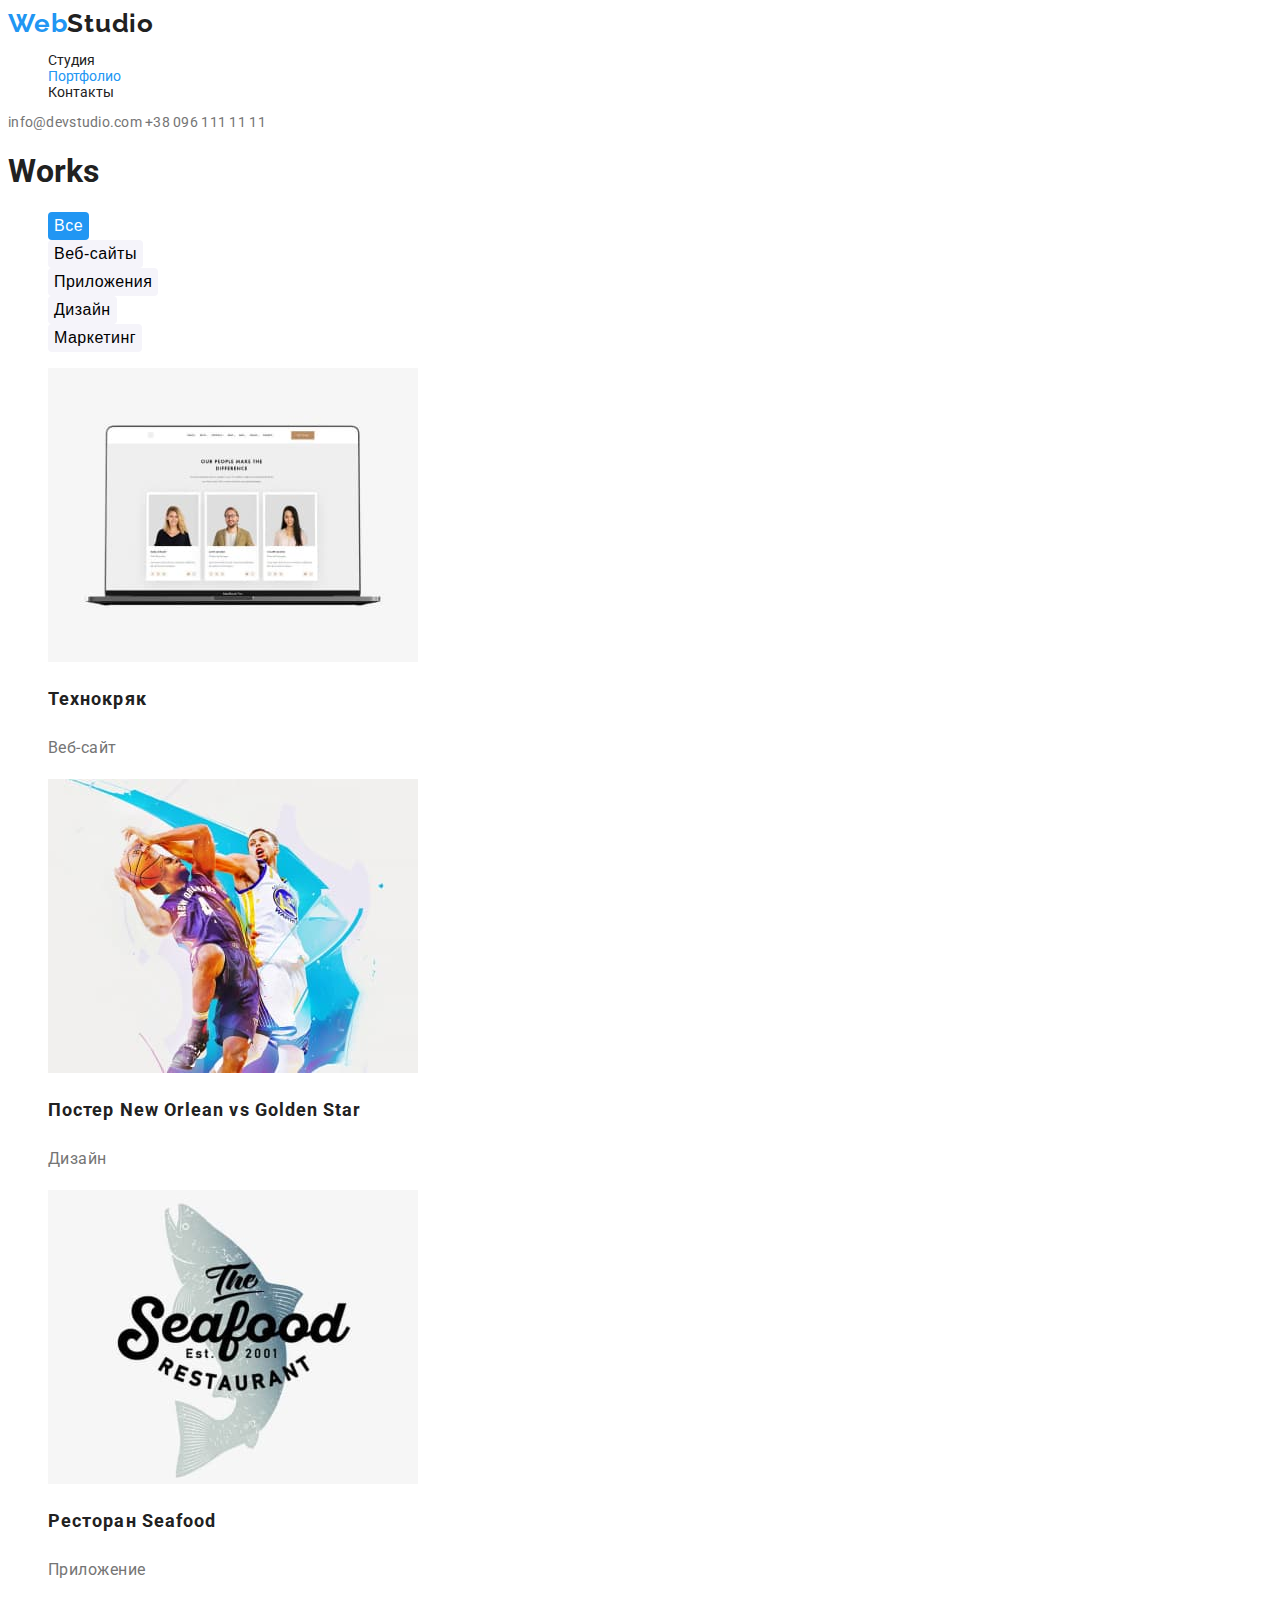
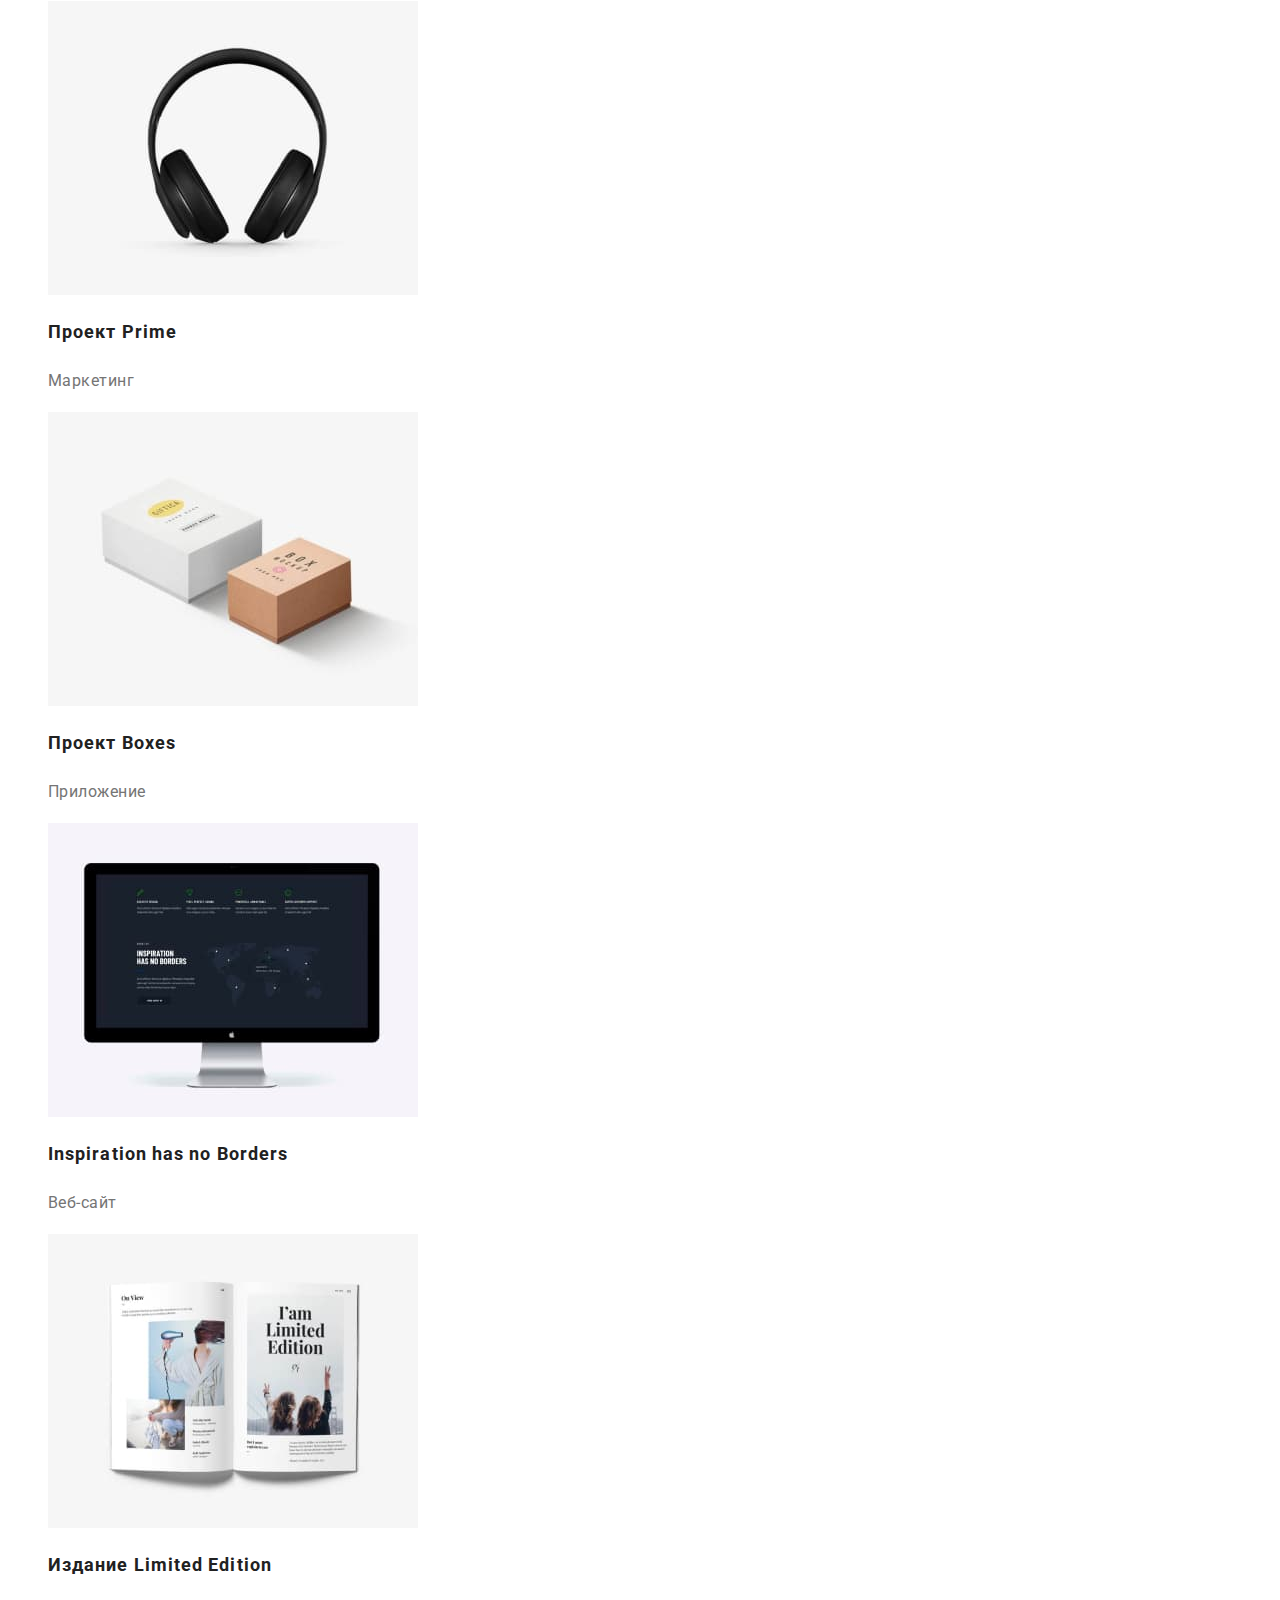
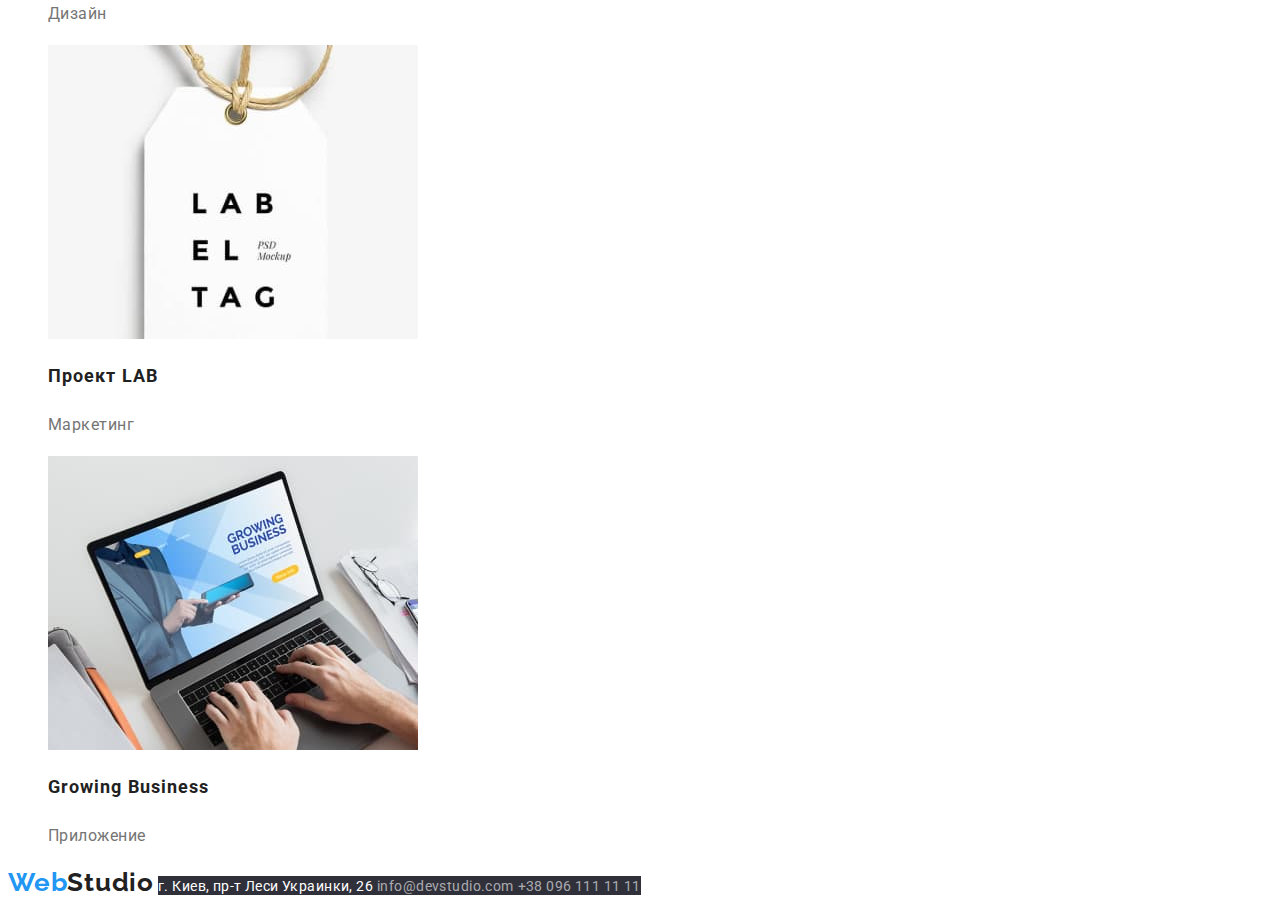
==== portfolio.html @ d26c3569 "Правка контактов в футере" ====
<!DOCTYPE html>
<html lang="ru">
<head>
    <meta charset="UTF-8">
    <meta http-equiv="X-UA-Compatible" content="IE=edge">
    <meta name="viewport" content="width=device-width, initial-scale=1.0">
    <!-- <link rel="preconnect" href="https://fonts.googleapis.com">
    <link rel="preconnect" href="https://fonts.gstatic.com" crossorigin> -->
    <link href="https://fonts.googleapis.com/css2?family=Raleway:wght@700&family=Roboto:wght@400;500;700&display=swap" rel="stylesheet">
    <link rel="stylesheet" href="./css/styles.css">
    <title>Portfolio</title>
</head>

<body>
 
    <!-- header -->
    <header>
        <a class="logo" href="./index.html"><span class="logo-color">Web</span>Studio</a> 

        <nav>
            <ul class="list">
                <li class="navigation-disactive"><a href="">Студия</a></li>
                <li class="navigation-active"><a href="">Портфолио</a></li>
                <li class="navigation-disactive"><a href="">Контакты</a></li>
            </ul>
        </nav>

        <a class="header-contacts" href="mailto:info@devstudio.com">info@devstudio.com</a>

        <a class="header-contacts" href="tel:+380961111111">+38 096 111 11 11</a>
    </header>

    <!-- main -->
    <main>
        <!-- Works -->
        <section>
            <h1>Works</h1> <!-- Потом скроем заголовок -->
            
            <!-- Filter -->
            <ul class="list filter">
                <li class="filter-active"><button type="button">Все</button></li>
                <li><button type="button">Веб-сайты</button></li>
                <li><button type="button">Приложения</button></li>
                <li><button type="button">Дизайн</button></li>
                <li><button type="button">Маркетинг</button></li>
            </ul>

            <!-- Карточки работ -->
            <ul class="list title">
                <li>
                    <img src="./images/work-example1.jpg" alt="Карточки с фото сотрудников" width="370" height="294">
                    <h2>Технокряк</h2>
                    <p>Веб-сайт</p>
                </li>

                <li>
                    <img src="./images/work-example2.jpg" alt="Два баскетболиста борятся за мяч" width="370" height="294">
                    <h2>Постер New Orlean vs Golden Star</h2>
                    <p>Дизайн</p>
                </li>

                <li>
                    <img src="./images/work-example3.jpg" alt="Логотип ресторана в виде рыбы" width="370" height="294">
                    <h2>Ресторан Seafood</h2>
                    <p>Приложение</p>
                </li>

                <li>
                    <img src="./images/work-example4.jpg" alt="Наушники" width="370" height="294">
                    <h2>Проект Prime</h2>
                    <p>Маркетинг</p>
                </li>

                <li>
                    <img src="./images/work-example5.jpg" alt="Две посылки" width="370" height="294">
                    <h2>Проект Boxes</h2>
                    <p>Приложение</p>
                </li>

                <li>
                    <img src="./images/work-example6.jpg" alt="Пример разработаного сайта" width="370" height="294">
                    <h2>Inspiration has no Borders</h2>
                    <p>Веб-сайт</p>
                </li>

                <li>
                    <img src="./images/work-example7.jpg" alt="Развернутая книга" width="370" height="294">
                    <h2>Издание Limited Edition</h2>
                    <p>Дизайн</p>
                </li>

                <li>
                    <img src="./images/work-example8.jpg" alt="Бирка с магазина" width="370" height="294">
                    <h2>Проект LAB</h2>
                    <p>Маркетинг</p>
                </li>

                <li>
                    <img src="./images/work-example9.jpg" alt="Открыто приложение на ноутбуке" width="370" height="294">
                    <h2>Growing Business</h2>
                    <p>Приложение</p>
                </li>
                
            </ul>
        </section>
    </main>

    <!-- Footer -->
    <footer>
        <a class="logo" href="./index.html"><span class="logo-color">Web</span>Studio</a>

        <adress>
            <a class="footer-adress" href="">г. Киев, пр-т Леси Украинки, 26</a>
        
            <a class="footer-contacts" href="mailto:info@devstudio.com">info@devstudio.com</a>
        
            <a class="footer-contacts" href="tel:+380961111111">+38 096 111 11 11</a>
        
        </adress>
    </footer>

</body>
</html>
---- css/styles.css ----
:root {
  --prymary-text-color: #212121;
  --prymary-bg-color: #ffffff;
  --active-color: #2196f3;
}

body {
  font-family: Roboto, sans-serif;
  width: 500;
  color: var(--prymary-text-color);
}

header {
  font-size: 14px;
  line-height: 1.14;
}

.logo {
  font-family: Raleway, sans-serif;
  font-weight: 700;
  font-size: 26px;
  line-height: 1.19;
  letter-spacing: 0.03em;
  text-decoration: none;
  color: var(--prymary-text-color);
}

.logo .logo-color {
  color: var(--active-color);
}

.list {
  list-style: none;
}

header a,
footer a {
  text-decoration: none;
  font-style: normal;
}

.header-contacts {
  color: #757575;
  font-size: 14px;
  line-height: 1.14px;
  letter-spacing: 0.02em;
}

.navigation-disactive a {
  color: var(--prymary-text-color);
}

.navigation-active a {
  color: var(--active-color);
}

.filter button {
  font-size: 16px;
  line-height: 1.63;
  /* text-align: center; */
  letter-spacing: 0.03em;

  background: #f5f4fa;
  border-radius: 4px;
  border-width: 0px;
}

.filter-active button {
  font-size: 16px;
  line-height: 1.63;
  /* text-align: center; */
  letter-spacing: 0.03em;
  color: #ffffff;
  background: var(--active-color);
  border-radius: 4px;
  border-width: 0px;
}

.title h2 {
  font-weight: 700;
  font-size: 18px;
  line-height: 2;
  letter-spacing: 0.06em;
}

.title p {
  font-family: 'Roboto';
  font-weight: 400;
  font-size: 16px;
  line-height: 1.88;
  letter-spacing: 0.03em;
  color: #757575;
}

.footer-adress {
  font-weight: 400;
  font-size: 14px;
  line-height: 1.71;
  letter-spacing: 0.03em;
  color: #ffffff;
}

.footer-contacts {
  font-weight: 400;
  font-size: 14px;
  line-height: 1.71;
  letter-spacing: 0.03em;
  color: rgba(255, 255, 255, 0.6);
}

footer adress {
  background-color: #2f303a; /* Временная запись чтоб было видно текст контактов футера*/
}
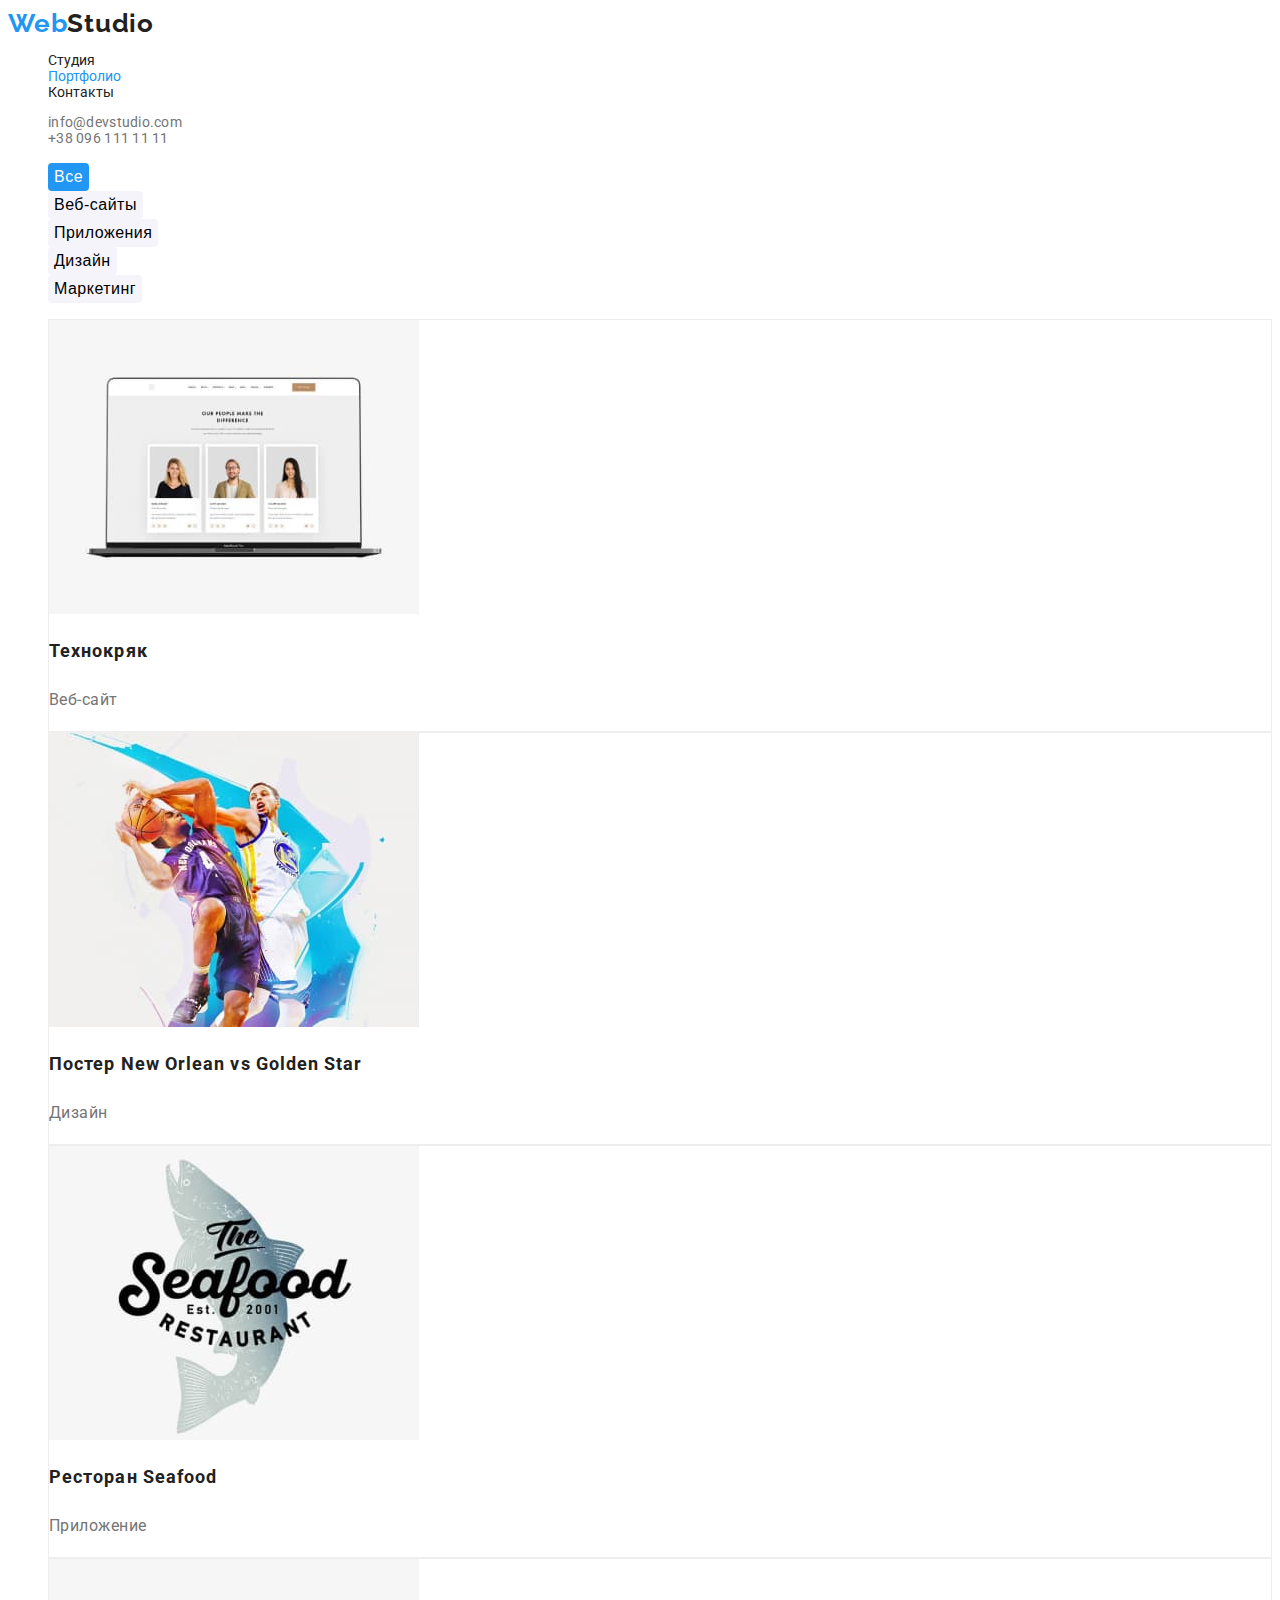
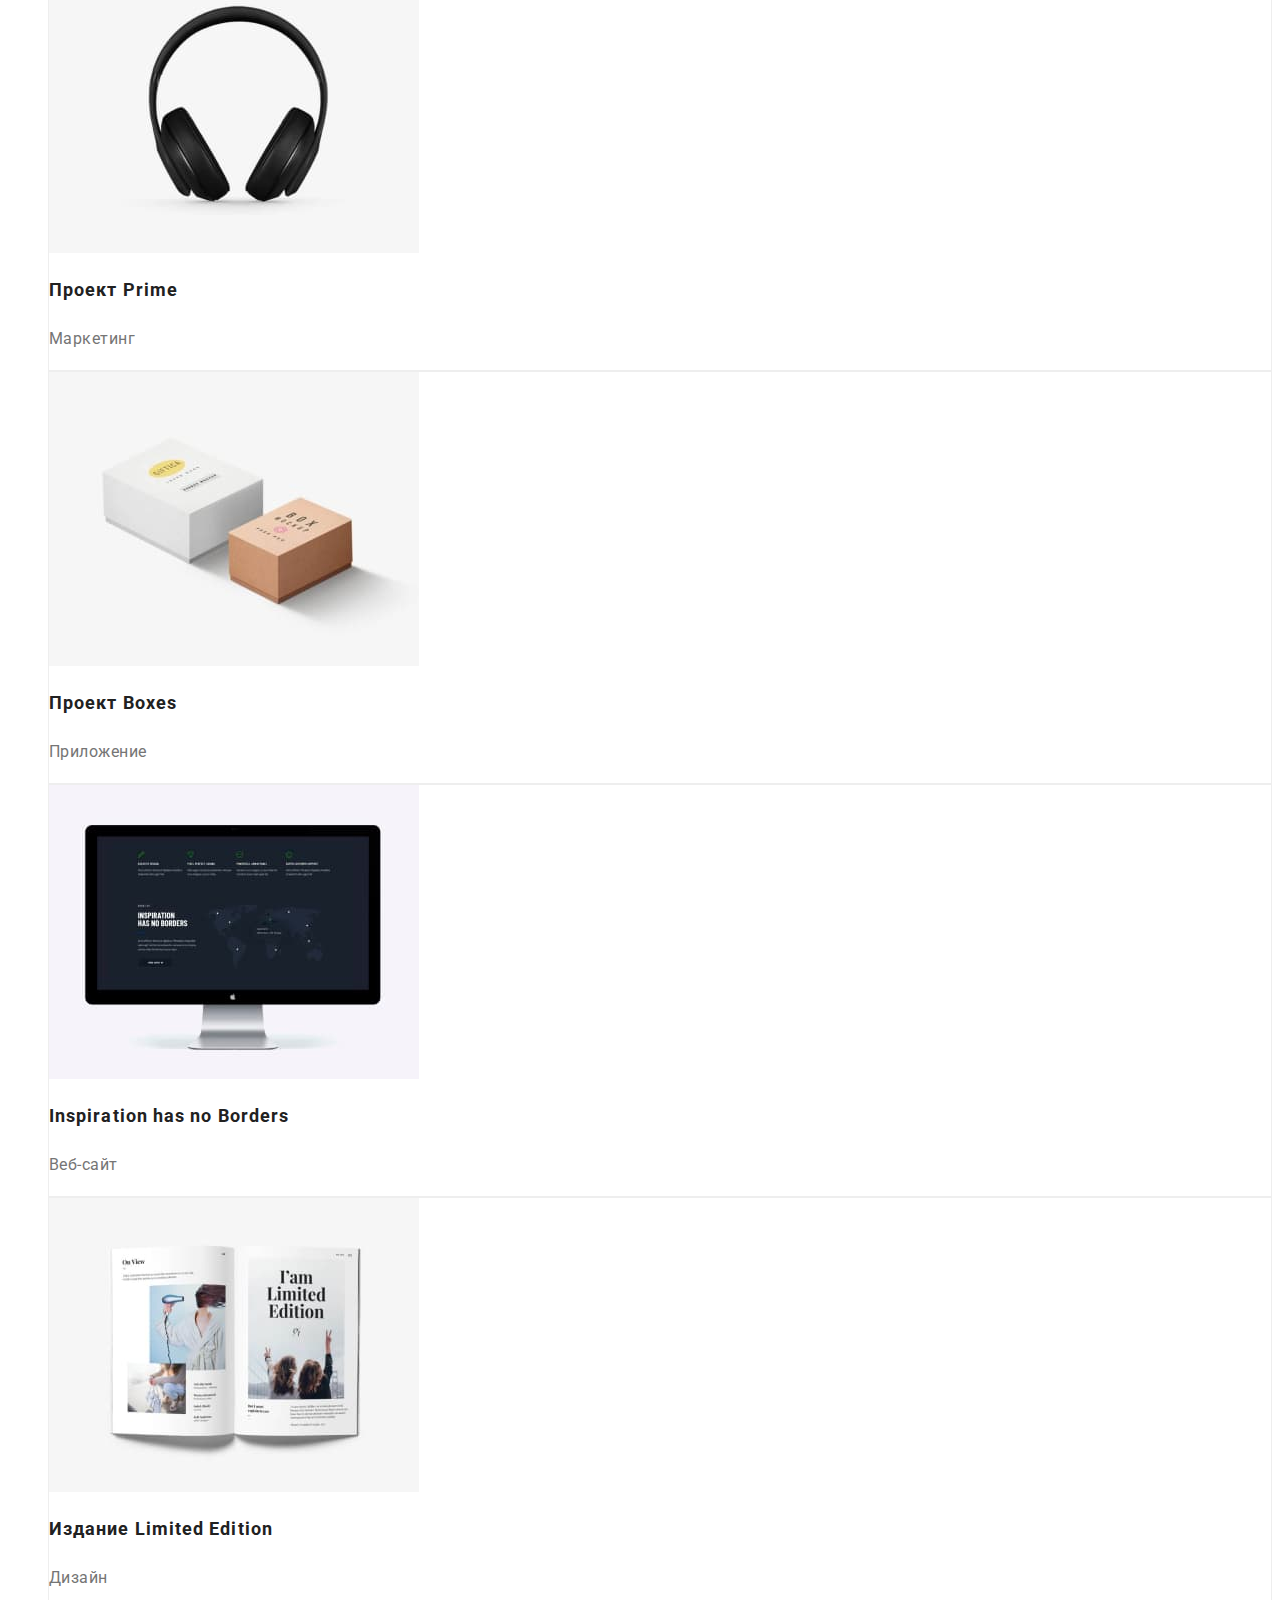
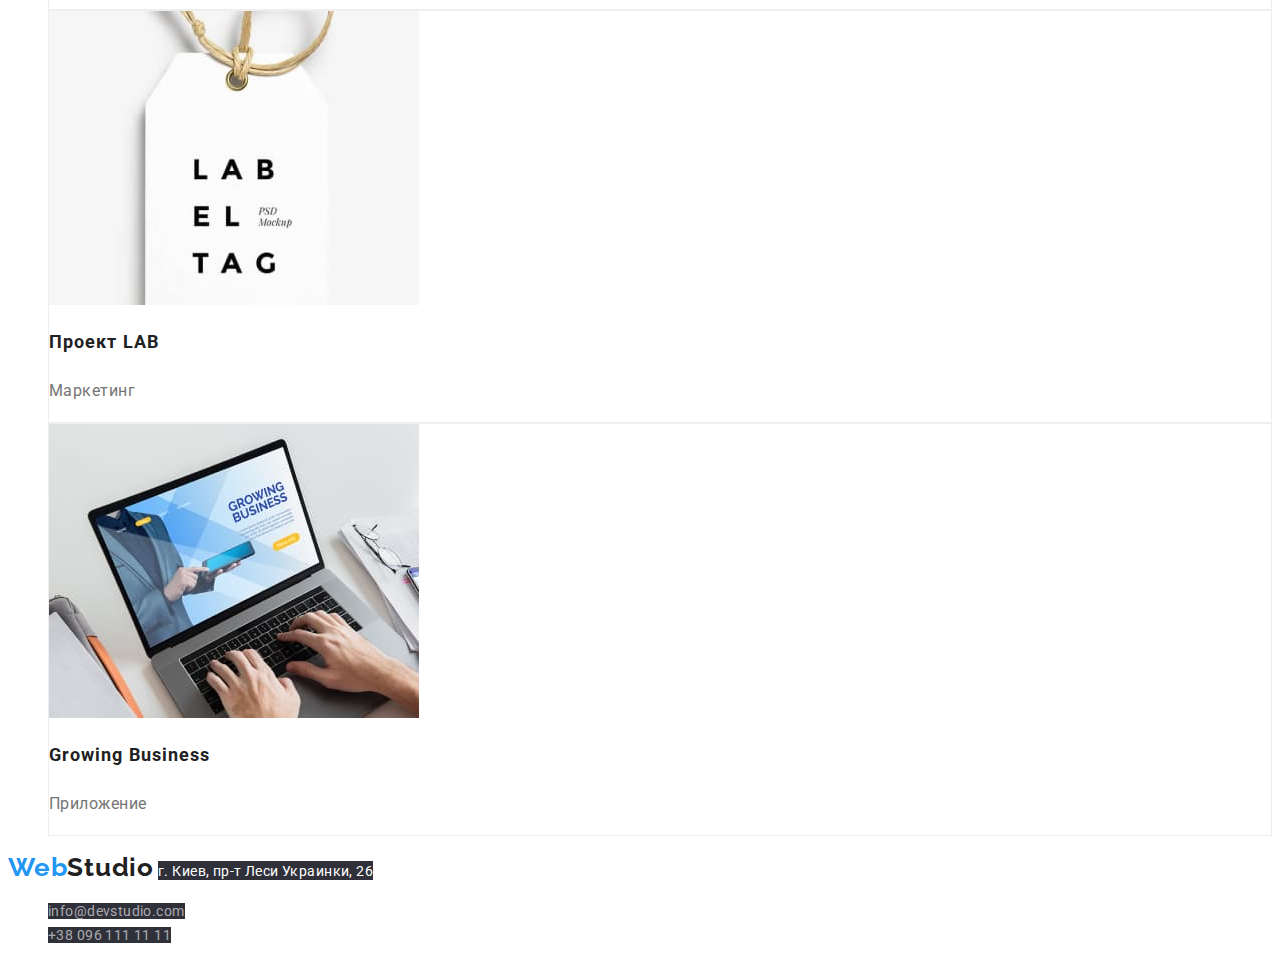
==== commit d2aaa396: "Правки после замечаний ментора по прошлому ДЗ" ====
--- a/portfolio.html
+++ b/portfolio.html
@@ -15,26 +15,29 @@
  
     <!-- header -->
     <header>
-        <a class="logo" href="./index.html"><span class="logo-color">Web</span>Studio</a> 
+        <a lang="en" class="logo" href="#./index.html"><span class="logo-color">Web</span>Studio</a> 
 
         <nav>
             <ul class="list">
-                <li class="navigation-disactive"><a href="">Студия</a></li>
-                <li class="navigation-active"><a href="">Портфолио</a></li>
-                <li class="navigation-disactive"><a href="">Контакты</a></li>
+                <li class="navigation-disactive"><a href="./index.html">Студия</a></li>
+                <li class="navigation-active"><a href="./portfolio.html">Портфолио</a></li>
+                <li class="navigation-disactive"><a href="#">Контакты</a></li>
             </ul>
         </nav>
 
-        <a class="header-contacts" href="mailto:info@devstudio.com">info@devstudio.com</a>
-
-        <a class="header-contacts" href="tel:+380961111111">+38 096 111 11 11</a>
+        <!-- contacts -->
+        <ul class="list">
+            <li><a class="header-contacts" href="mailto:info@devstudio.com">info@devstudio.com</a></li>
+            <li><a class="header-contacts" href="tel:+380961111111">+38 096 111 11 11</a></li>
+        </ul>
+        
     </header>
 
     <!-- main -->
     <main>
         <!-- Works -->
         <section>
-            <h1>Works</h1> <!-- Потом скроем заголовок -->
+            <h1 hidden lang="en">Works</h1> <!-- Потом правильно скроем заголовок -->
             
             <!-- Filter -->
             <ul class="list filter">
@@ -46,7 +49,7 @@
             </ul>
 
             <!-- Карточки работ -->
-            <ul class="list title">
+            <ul class="list title border">
                 <li>
                     <img src="./images/work-example1.jpg" alt="Карточки с фото сотрудников" width="370" height="294">
                     <h2>Технокряк</h2>
@@ -55,49 +58,49 @@
 
                 <li>
                     <img src="./images/work-example2.jpg" alt="Два баскетболиста борятся за мяч" width="370" height="294">
-                    <h2>Постер New Orlean vs Golden Star</h2>
+                    <h2>Постер <span lang="en">New Orlean vs Golden Star</span></h2>
                     <p>Дизайн</p>
                 </li>
 
                 <li>
                     <img src="./images/work-example3.jpg" alt="Логотип ресторана в виде рыбы" width="370" height="294">
-                    <h2>Ресторан Seafood</h2>
+                    <h2>Ресторан <span lang="en">Seafood</span></h2>
                     <p>Приложение</p>
                 </li>
 
                 <li>
                     <img src="./images/work-example4.jpg" alt="Наушники" width="370" height="294">
-                    <h2>Проект Prime</h2>
+                    <h2>Проект <span lang="en">Prime</span></h2>
                     <p>Маркетинг</p>
                 </li>
 
                 <li>
                     <img src="./images/work-example5.jpg" alt="Две посылки" width="370" height="294">
-                    <h2>Проект Boxes</h2>
+                    <h2>Проект <span lang="en">Boxes</span></h2>
                     <p>Приложение</p>
                 </li>
 
                 <li>
                     <img src="./images/work-example6.jpg" alt="Пример разработаного сайта" width="370" height="294">
-                    <h2>Inspiration has no Borders</h2>
+                    <h2 lang="en">Inspiration has no Borders</h2>
                     <p>Веб-сайт</p>
                 </li>
 
                 <li>
                     <img src="./images/work-example7.jpg" alt="Развернутая книга" width="370" height="294">
-                    <h2>Издание Limited Edition</h2>
+                    <h2>Издание <span lang="en">Limited Edition</span></h2>
                     <p>Дизайн</p>
                 </li>
 
                 <li>
                     <img src="./images/work-example8.jpg" alt="Бирка с магазина" width="370" height="294">
-                    <h2>Проект LAB</h2>
+                    <h2>Проект <span lang="en">LAB</span></h2>
                     <p>Маркетинг</p>
                 </li>
 
                 <li>
                     <img src="./images/work-example9.jpg" alt="Открыто приложение на ноутбуке" width="370" height="294">
-                    <h2>Growing Business</h2>
+                    <h2 lang="en">Growing Business</h2>
                     <p>Приложение</p>
                 </li>
                 
@@ -107,14 +110,16 @@
 
     <!-- Footer -->
     <footer>
-        <a class="logo" href="./index.html"><span class="logo-color">Web</span>Studio</a>
-
-        <adress>
-            <a class="footer-adress" href="">г. Киев, пр-т Леси Украинки, 26</a>
+        <a lang="en" class="logo" href="./index.html"><span class="logo-color">Web</span>Studio</a>
         
-            <a class="footer-contacts" href="mailto:info@devstudio.com">info@devstudio.com</a>
-        
-            <a class="footer-contacts" href="tel:+380961111111">+38 096 111 11 11</a>
+        <adress> <!-- Валидатор ругается, что нельзя адрес ложить в футер. А как тогда правильно сделать?-->
+            <a class="footer-adress" href="#">г. Киев, пр-т Леси Украинки, 26</a>
+            
+            <!-- contacts -->
+            <ul class="list">
+                <li><a class="footer-contacts" href="mailto:info@devstudio.com">info@devstudio.com</a></li>
+                <li><a class="footer-contacts" href="tel:+380961111111">+38 096 111 11 11</a></li>
+            </ul>
         
         </adress>
     </footer>
--- a/css/styles.css
+++ b/css/styles.css
@@ -31,6 +31,11 @@
 
 .list {
   list-style: none;
+}
+
+.border li {
+  border: 1px solid #eeeeee;
+  box-sizing: border-box;
 }
 
 header a,
@@ -106,6 +111,7 @@
   line-height: 1.71;
   letter-spacing: 0.03em;
   color: rgba(255, 255, 255, 0.6);
+  background-color: #2f303a; /* Временная запись чтоб было видно текст контактов футера*/
 }
 
 footer adress {
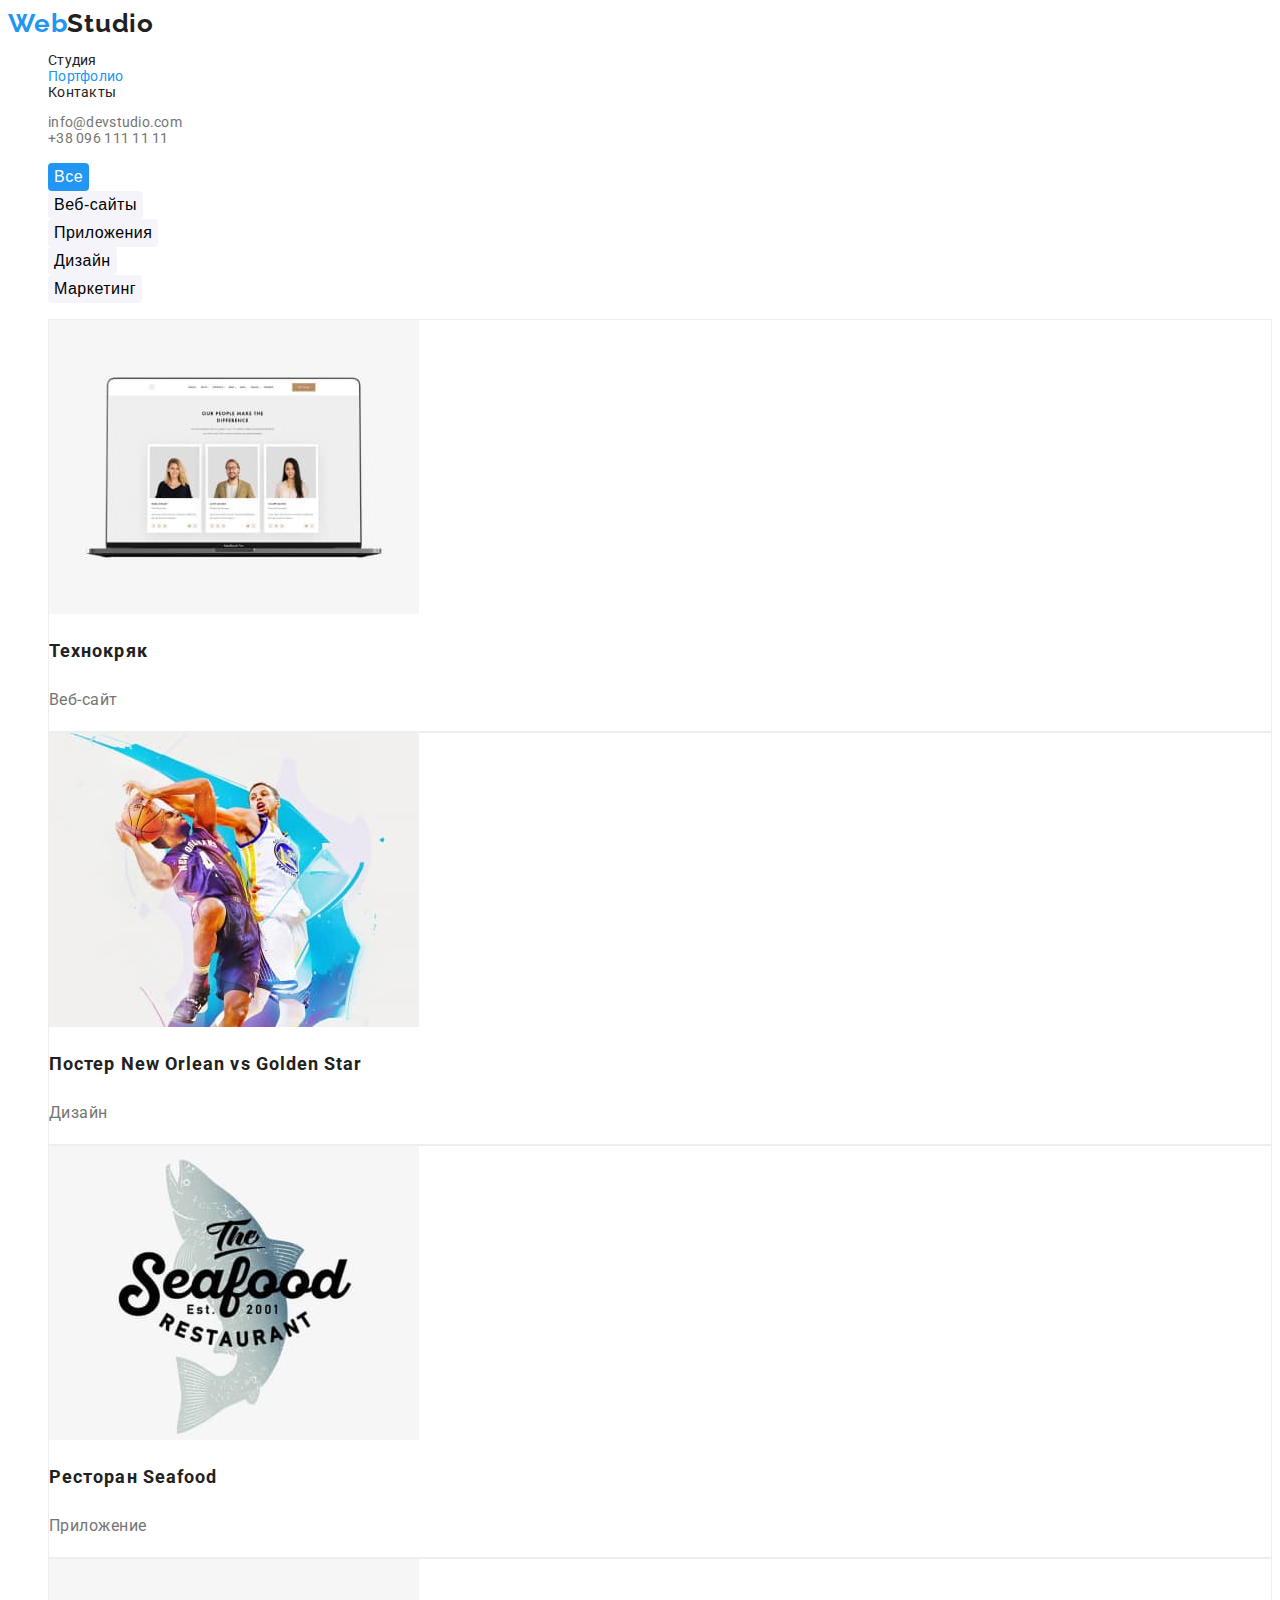
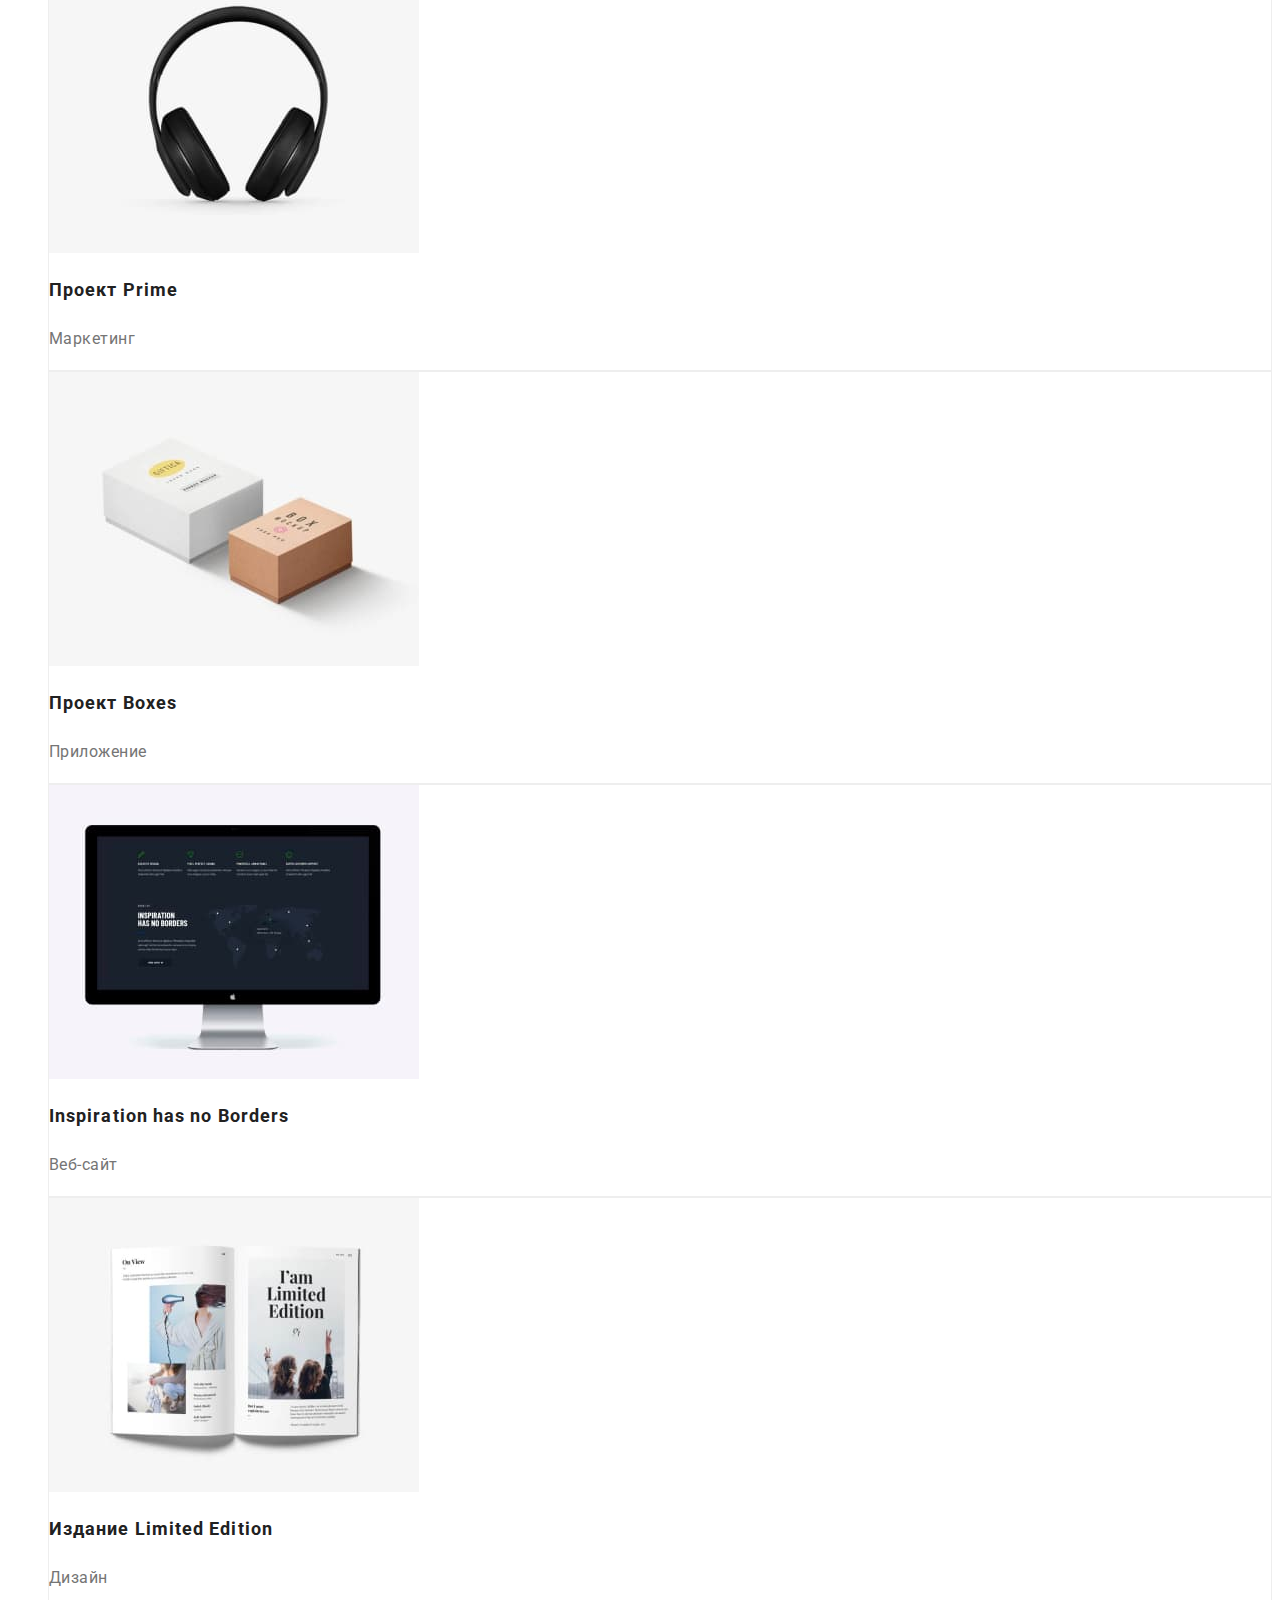
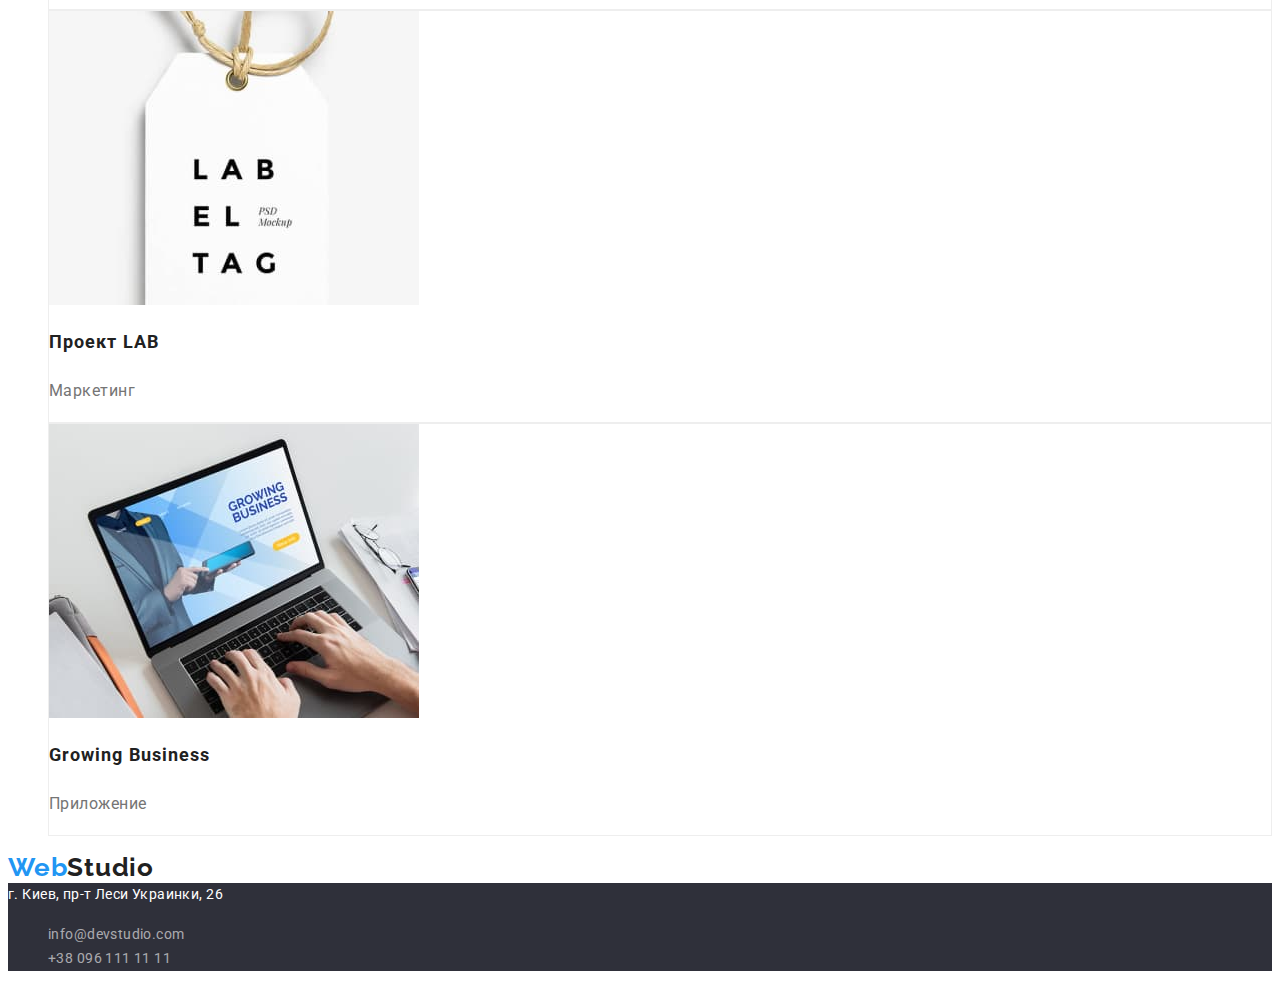
==== commit 80765bee: "Дабавил выделение, фокус, курсор" ====
--- a/portfolio.html
+++ b/portfolio.html
@@ -15,7 +15,7 @@
  
     <!-- header -->
     <header>
-        <a lang="en" class="logo" href="#./index.html"><span class="logo-color">Web</span>Studio</a> 
+        <a lang="en" class="logo" href="./index.html"><span class="logo-color">Web</span>Studio</a> 
 
         <nav>
             <ul class="list">
@@ -112,7 +112,7 @@
     <footer>
         <a lang="en" class="logo" href="./index.html"><span class="logo-color">Web</span>Studio</a>
         
-        <adress> <!-- Валидатор ругается, что нельзя адрес ложить в футер. А как тогда правильно сделать?-->
+        <address> 
             <a class="footer-adress" href="#">г. Киев, пр-т Леси Украинки, 26</a>
             
             <!-- contacts -->
@@ -121,7 +121,7 @@
                 <li><a class="footer-contacts" href="tel:+380961111111">+38 096 111 11 11</a></li>
             </ul>
         
-        </adress>
+        </address>
     </footer>
 
 </body>
--- a/css/styles.css
+++ b/css/styles.css
@@ -10,9 +10,10 @@
   color: var(--prymary-text-color);
 }
 
-header {
+header .list {
   font-size: 14px;
   line-height: 1.14;
+  letter-spacing: 0.02em;
 }
 
 .logo {
@@ -51,8 +52,20 @@
   letter-spacing: 0.02em;
 }
 
+.header-contacts:hover,
+.header-contacts:focus,
+.footer-contacts:hover,
+.footer-contacts:focus {
+  color: var(--active-color);
+}
+
 .navigation-disactive a {
   color: var(--prymary-text-color);
+}
+
+.navigation-disactive a:focus,
+.navigation-disactive a:hover {
+  color: var(--active-color);
 }
 
 .navigation-active a {
@@ -66,6 +79,20 @@
   letter-spacing: 0.03em;
 
   background: #f5f4fa;
+  border-radius: 4px;
+  border-width: 0px;
+
+  cursor: pointer;
+}
+
+.filter button:focus,
+.filter button:hover {
+  font-size: 16px;
+  line-height: 1.63;
+  /* text-align: center; */
+  letter-spacing: 0.03em;
+  color: #ffffff;
+  background: var(--active-color);
   border-radius: 4px;
   border-width: 0px;
 }
@@ -114,6 +141,6 @@
   background-color: #2f303a; /* Временная запись чтоб было видно текст контактов футера*/
 }
 
-footer adress {
+footer address {
   background-color: #2f303a; /* Временная запись чтоб было видно текст контактов футера*/
 }
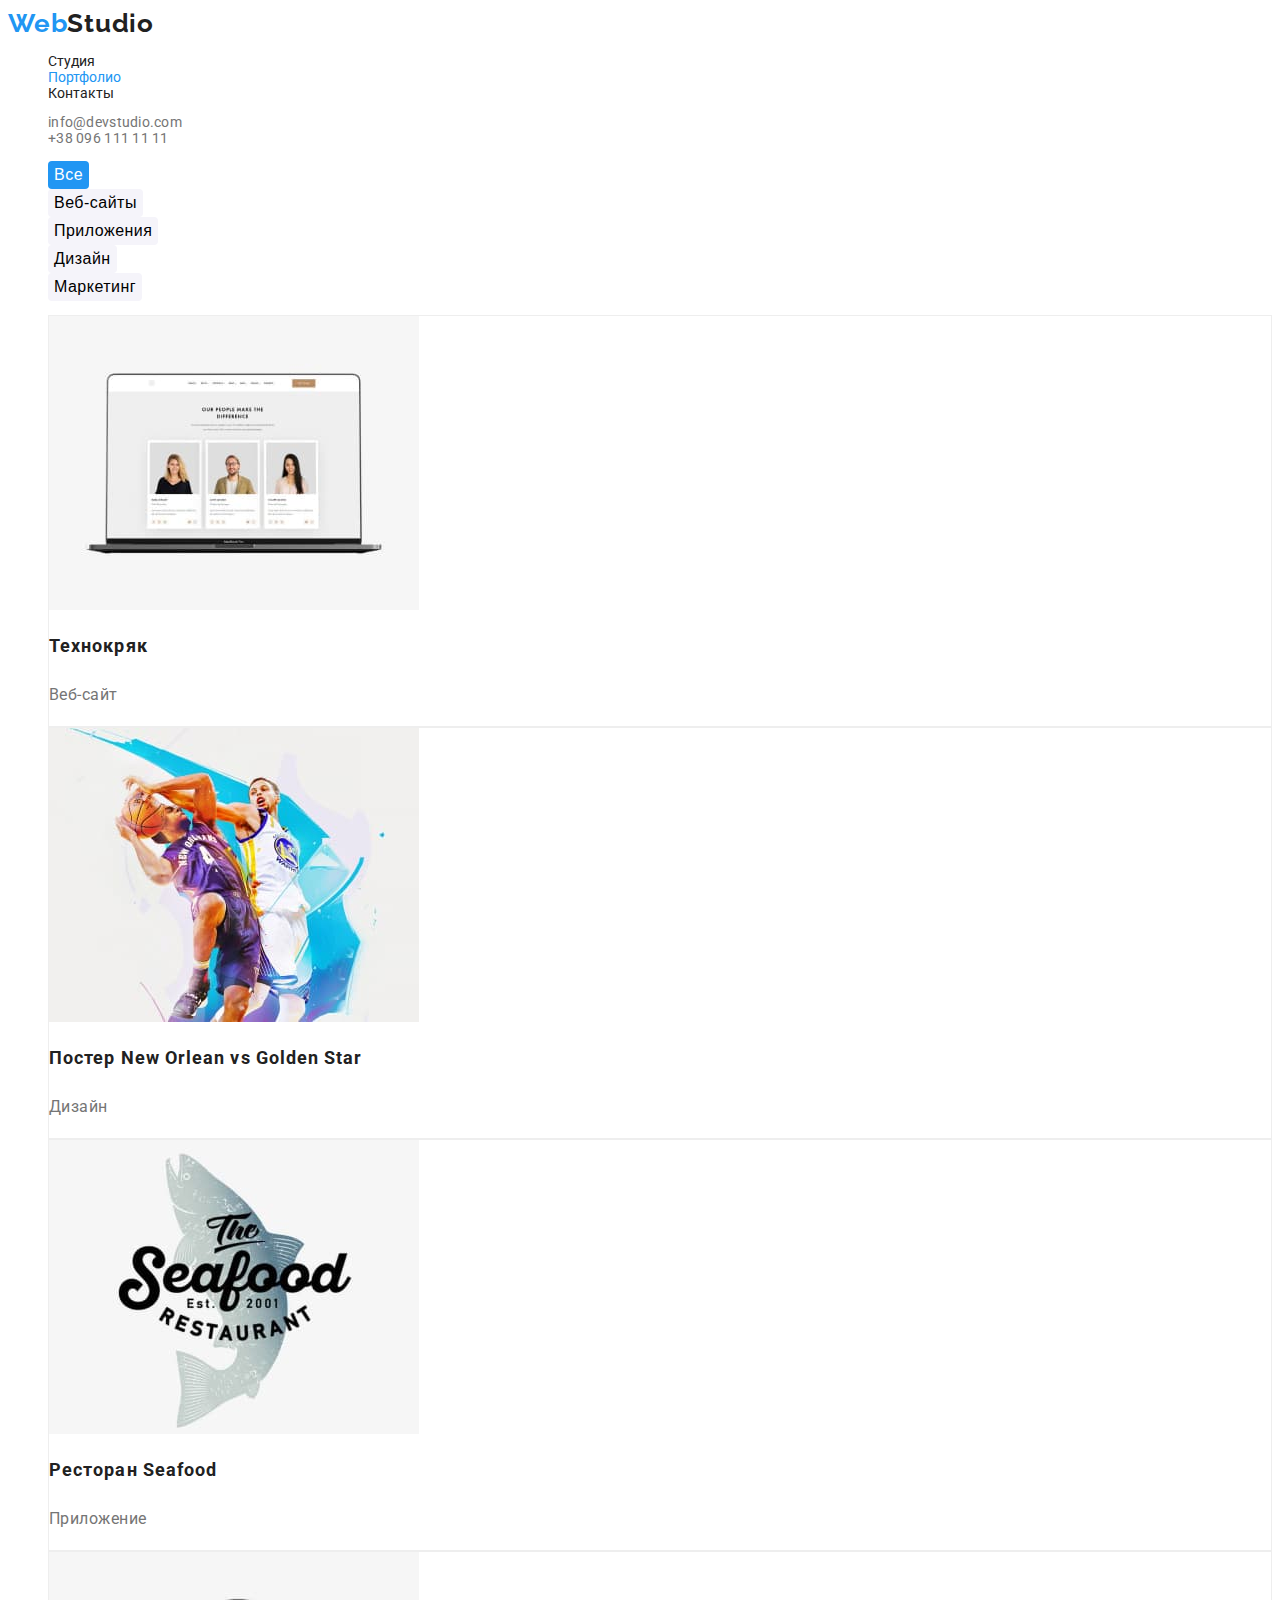
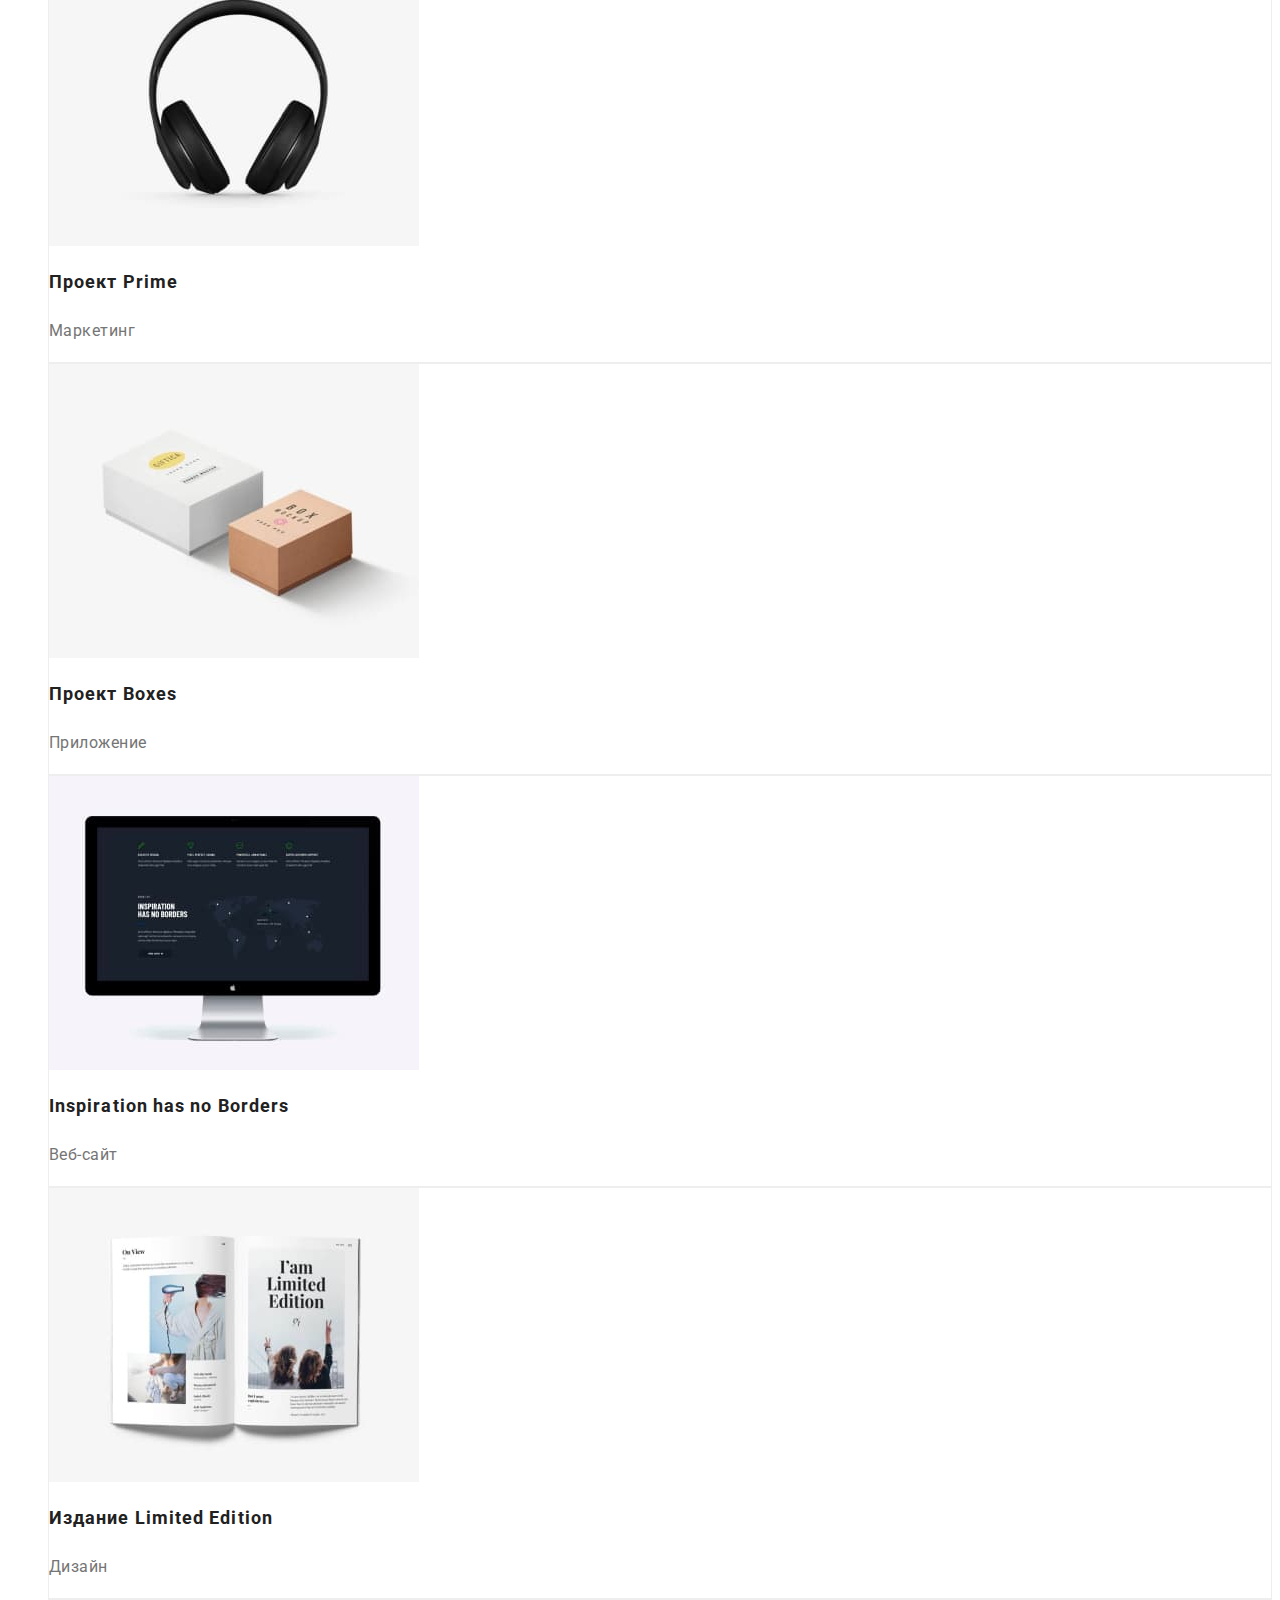
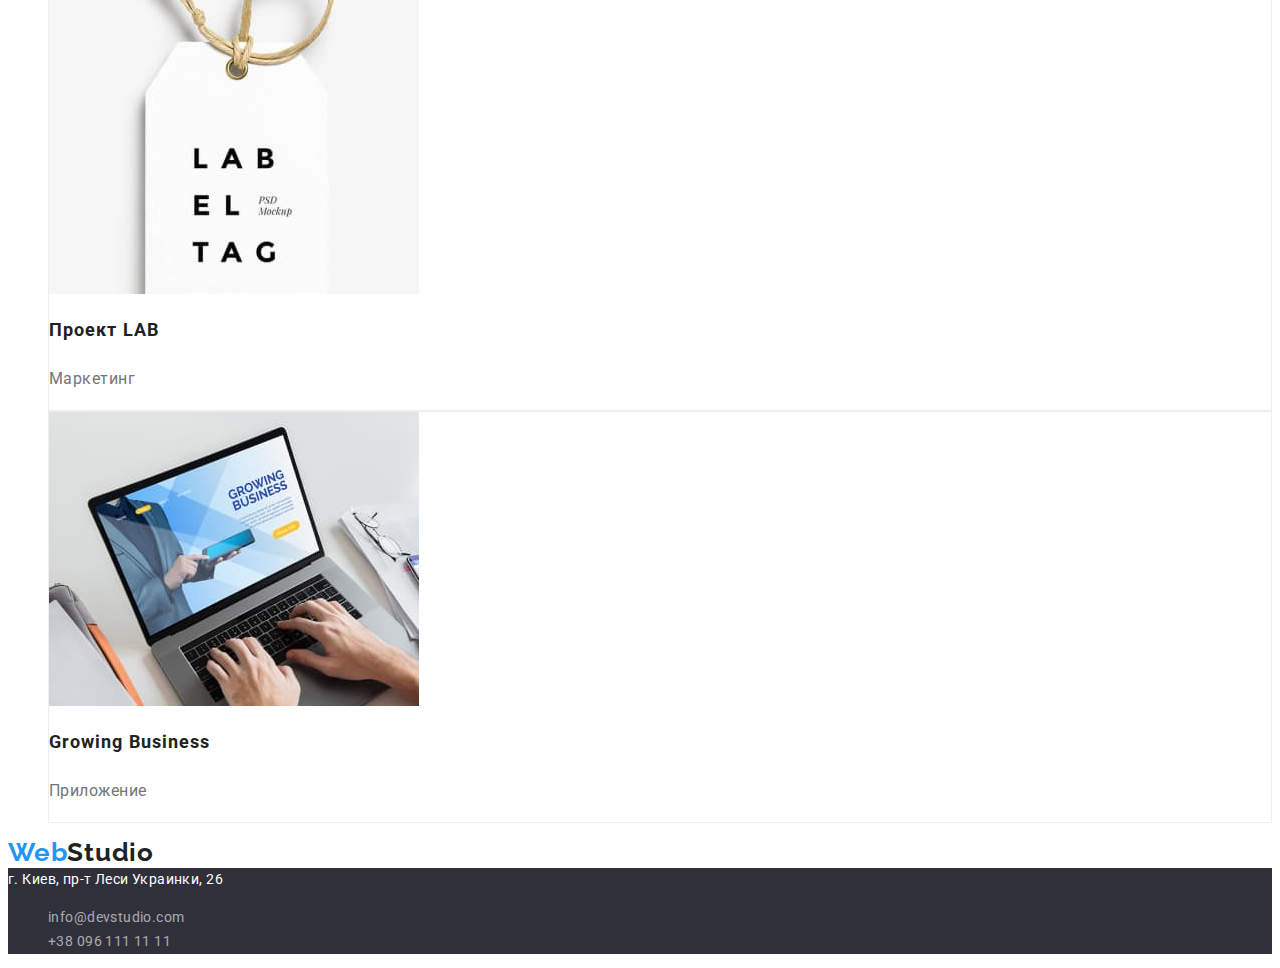
==== commit 02b158d4: "В стилях заменил все теги на классы" ====
--- a/portfolio.html
+++ b/portfolio.html
@@ -4,8 +4,8 @@
     <meta charset="UTF-8">
     <meta http-equiv="X-UA-Compatible" content="IE=edge">
     <meta name="viewport" content="width=device-width, initial-scale=1.0">
-    <!-- <link rel="preconnect" href="https://fonts.googleapis.com">
-    <link rel="preconnect" href="https://fonts.gstatic.com" crossorigin> -->
+    <link rel="preconnect" href="https://fonts.googleapis.com">
+    <link rel="preconnect" href="https://fonts.gstatic.com" crossorigin>
     <link href="https://fonts.googleapis.com/css2?family=Raleway:wght@700&family=Roboto:wght@400;500;700&display=swap" rel="stylesheet">
     <link rel="stylesheet" href="./css/styles.css">
     <title>Portfolio</title>
@@ -15,20 +15,20 @@
  
     <!-- header -->
     <header>
-        <a lang="en" class="logo" href="./index.html"><span class="logo-color">Web</span>Studio</a> 
+        <a lang="en" class="logo clear" href="./index.html"><span class="logo-color">Web</span>Studio</a> 
 
         <nav>
             <ul class="list">
-                <li class="navigation-disactive"><a href="./index.html">Студия</a></li>
-                <li class="navigation-active"><a href="./portfolio.html">Портфолио</a></li>
-                <li class="navigation-disactive"><a href="#">Контакты</a></li>
+                <li class="navigation-disactive"><a href="./index.html" class="clear">Студия</a></li>
+                <li class="navigation-active"><a href="./portfolio.html" class="clear">Портфолио</a></li>
+                <li class="navigation-disactive"><a href="#" class="clear">Контакты</a></li>
             </ul>
         </nav>
 
         <!-- contacts -->
-        <ul class="list">
-            <li><a class="header-contacts" href="mailto:info@devstudio.com">info@devstudio.com</a></li>
-            <li><a class="header-contacts" href="tel:+380961111111">+38 096 111 11 11</a></li>
+        <ul class="contact list">
+            <li><a class="header-contacts clear" href="mailto:info@devstudio.com">info@devstudio.com</a></li>
+            <li><a class="header-contacts clear" href="tel:+380961111111">+38 096 111 11 11</a></li>
         </ul>
         
     </header>
@@ -40,68 +40,68 @@
             <h1 hidden lang="en">Works</h1> <!-- Потом правильно скроем заголовок -->
             
             <!-- Filter -->
-            <ul class="list filter">
-                <li class="filter-active"><button type="button">Все</button></li>
-                <li><button type="button">Веб-сайты</button></li>
-                <li><button type="button">Приложения</button></li>
-                <li><button type="button">Дизайн</button></li>
-                <li><button type="button">Маркетинг</button></li>
+            <ul class="list">
+                <li><button type="button" class="button active">Все</button></li>
+                <li><button type="button" class="button">Веб-сайты</button></li>
+                <li><button type="button" class="button">Приложения</button></li>
+                <li><button type="button" class="button">Дизайн</button></li>
+                <li><button type="button" class="button">Маркетинг</button></li>
             </ul>
 
             <!-- Карточки работ -->
-            <ul class="list title border">
-                <li>
+            <ul class="list title">
+                <li class="border">
                     <img src="./images/work-example1.jpg" alt="Карточки с фото сотрудников" width="370" height="294">
-                    <h2>Технокряк</h2>
-                    <p>Веб-сайт</p>
+                    <h2 class="name-of-project">Технокряк</h2>
+                    <p class="type-of-project">Веб-сайт</p>
                 </li>
 
-                <li>
+                <li class="border">
                     <img src="./images/work-example2.jpg" alt="Два баскетболиста борятся за мяч" width="370" height="294">
-                    <h2>Постер <span lang="en">New Orlean vs Golden Star</span></h2>
-                    <p>Дизайн</p>
+                    <h2 class="name-of-project">Постер <span lang="en">New Orlean vs Golden Star</span></h2>
+                    <p class="type-of-project">Дизайн</p>
                 </li>
 
-                <li>
+                <li class="border">
                     <img src="./images/work-example3.jpg" alt="Логотип ресторана в виде рыбы" width="370" height="294">
-                    <h2>Ресторан <span lang="en">Seafood</span></h2>
-                    <p>Приложение</p>
+                    <h2 class="name-of-project">Ресторан <span lang="en">Seafood</span></h2>
+                    <p class="type-of-project">Приложение</p>
                 </li>
 
-                <li>
+                <li class="border">
                     <img src="./images/work-example4.jpg" alt="Наушники" width="370" height="294">
-                    <h2>Проект <span lang="en">Prime</span></h2>
-                    <p>Маркетинг</p>
+                    <h2 class="name-of-project">Проект <span lang="en">Prime</span></h2>
+                    <p class="type-of-project">Маркетинг</p>
                 </li>
 
-                <li>
+                <li class="border">
                     <img src="./images/work-example5.jpg" alt="Две посылки" width="370" height="294">
-                    <h2>Проект <span lang="en">Boxes</span></h2>
-                    <p>Приложение</p>
+                    <h2 class="name-of-project">Проект <span lang="en">Boxes</span></h2>
+                    <p class="type-of-project">Приложение</p>
                 </li>
 
-                <li>
+                <li class="border">
                     <img src="./images/work-example6.jpg" alt="Пример разработаного сайта" width="370" height="294">
-                    <h2 lang="en">Inspiration has no Borders</h2>
-                    <p>Веб-сайт</p>
+                    <h2 lang="en" class="name-of-project">Inspiration has no Borders</h2>
+                    <p class="type-of-project">Веб-сайт</p>
                 </li>
 
-                <li>
+                <li class="border">
                     <img src="./images/work-example7.jpg" alt="Развернутая книга" width="370" height="294">
-                    <h2>Издание <span lang="en">Limited Edition</span></h2>
-                    <p>Дизайн</p>
+                    <h2 class="name-of-project">Издание <span lang="en">Limited Edition</span></h2>
+                    <p class="type-of-project">Дизайн</p>
                 </li>
 
-                <li>
+                <li class="border">
                     <img src="./images/work-example8.jpg" alt="Бирка с магазина" width="370" height="294">
-                    <h2>Проект <span lang="en">LAB</span></h2>
-                    <p>Маркетинг</p>
+                    <h2 class="name-of-project">Проект <span lang="en">LAB</span></h2>
+                    <p class="type-of-project">Маркетинг</p>
                 </li>
 
-                <li>
+                <li class="border">
                     <img src="./images/work-example9.jpg" alt="Открыто приложение на ноутбуке" width="370" height="294">
-                    <h2 lang="en">Growing Business</h2>
-                    <p>Приложение</p>
+                    <h2 lang="en" class="name-of-project">Growing Business</h2>
+                    <p class="type-of-project">Приложение</p>
                 </li>
                 
             </ul>
@@ -110,15 +110,15 @@
 
     <!-- Footer -->
     <footer>
-        <a lang="en" class="logo" href="./index.html"><span class="logo-color">Web</span>Studio</a>
+        <a lang="en" class="logo clear" href="./index.html"><span class="logo-color">Web</span>Studio</a>
         
         <address> 
-            <a class="footer-adress" href="#">г. Киев, пр-т Леси Украинки, 26</a>
+            <a class="footer-adress clear" href="#">г. Киев, пр-т Леси Украинки, 26</a>
             
             <!-- contacts -->
             <ul class="list">
-                <li><a class="footer-contacts" href="mailto:info@devstudio.com">info@devstudio.com</a></li>
-                <li><a class="footer-contacts" href="tel:+380961111111">+38 096 111 11 11</a></li>
+                <li><a class="footer-contacts clear" href="mailto:info@devstudio.com">info@devstudio.com</a></li>
+                <li><a class="footer-contacts clear" href="tel:+380961111111">+38 096 111 11 11</a></li>
             </ul>
         
         </address>
--- a/css/styles.css
+++ b/css/styles.css
@@ -2,16 +2,20 @@
   --prymary-text-color: #212121;
   --prymary-bg-color: #ffffff;
   --active-color: #2196f3;
+  --border-color: #eeeeee;
+  --header-contacts: #757575;
+  --footer-contacts-color: rgba(255, 255, 255, 0.6);
+  --button-background: #f5f4fa;
 }
 
 body {
   font-family: Roboto, sans-serif;
-  width: 500;
   color: var(--prymary-text-color);
+  background-color: var(--prymary-bg-color);
+  font-size: 14px;
 }
 
-header .list {
-  font-size: 14px;
+.contact.list {
   line-height: 1.14;
   letter-spacing: 0.02em;
 }
@@ -34,19 +38,18 @@
   list-style: none;
 }
 
-.border li {
-  border: 1px solid #eeeeee;
+.border {
+  border: 1px solid var(--border-color);
   box-sizing: border-box;
 }
 
-header a,
-footer a {
+.clear {
   text-decoration: none;
   font-style: normal;
 }
 
 .header-contacts {
-  color: #757575;
+  color: var(--header-contacts);
   font-size: 14px;
   line-height: 1.14px;
   letter-spacing: 0.02em;
@@ -59,69 +62,53 @@
   color: var(--active-color);
 }
 
-.navigation-disactive a {
+.navigation-disactive .clear {
   color: var(--prymary-text-color);
 }
 
-.navigation-disactive a:focus,
-.navigation-disactive a:hover {
+.navigation-disactive .clear:focus,
+.navigation-disactive .clear:hover {
   color: var(--active-color);
 }
 
-.navigation-active a {
+.navigation-active .clear {
   color: var(--active-color);
 }
 
-.filter button {
+/* filter */
+.button {
   font-size: 16px;
   line-height: 1.63;
-  /* text-align: center; */
   letter-spacing: 0.03em;
 
-  background: #f5f4fa;
+  background: var(--button-background);
   border-radius: 4px;
   border-width: 0px;
 
   cursor: pointer;
 }
 
-.filter button:focus,
-.filter button:hover {
-  font-size: 16px;
-  line-height: 1.63;
-  /* text-align: center; */
-  letter-spacing: 0.03em;
-  color: #ffffff;
+.active,
+.button:focus,
+.button:hover {
+  color: var(--prymary-bg-color);
   background: var(--active-color);
-  border-radius: 4px;
-  border-width: 0px;
 }
 
-.filter-active button {
-  font-size: 16px;
-  line-height: 1.63;
-  /* text-align: center; */
-  letter-spacing: 0.03em;
-  color: #ffffff;
-  background: var(--active-color);
-  border-radius: 4px;
-  border-width: 0px;
-}
-
-.title h2 {
+.name-of-project {
   font-weight: 700;
   font-size: 18px;
   line-height: 2;
   letter-spacing: 0.06em;
 }
 
-.title p {
+.type-of-project {
   font-family: 'Roboto';
   font-weight: 400;
   font-size: 16px;
   line-height: 1.88;
   letter-spacing: 0.03em;
-  color: #757575;
+  color: var(--header-contacts);
 }
 
 .footer-adress {
@@ -129,7 +116,7 @@
   font-size: 14px;
   line-height: 1.71;
   letter-spacing: 0.03em;
-  color: #ffffff;
+  color: var(--prymary-bg-color);
 }
 
 .footer-contacts {
@@ -137,10 +124,11 @@
   font-size: 14px;
   line-height: 1.71;
   letter-spacing: 0.03em;
-  color: rgba(255, 255, 255, 0.6);
+  color: var(--footer-contacts-color);
   background-color: #2f303a; /* Временная запись чтоб было видно текст контактов футера*/
 }
 
 footer address {
+  /* Временная запись чтоб было видно текст контактов футера*/
   background-color: #2f303a; /* Временная запись чтоб было видно текст контактов футера*/
 }
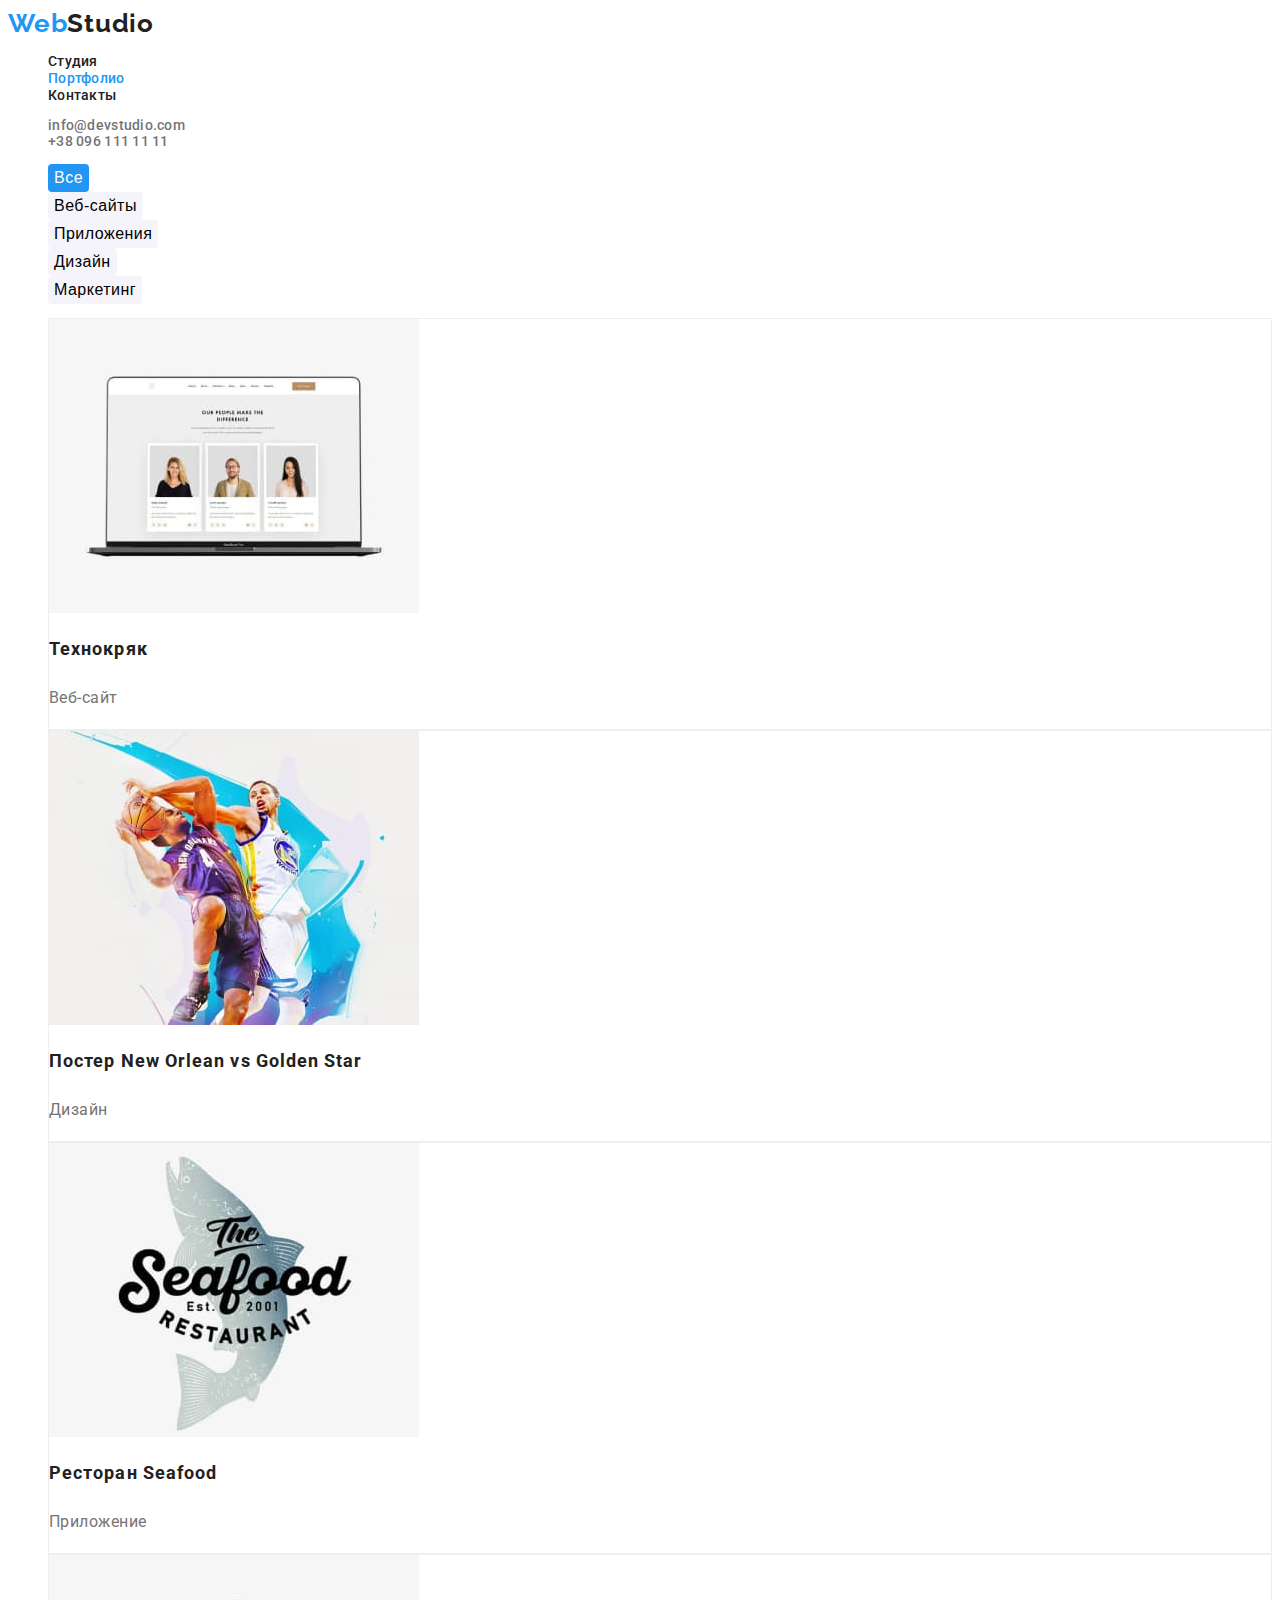
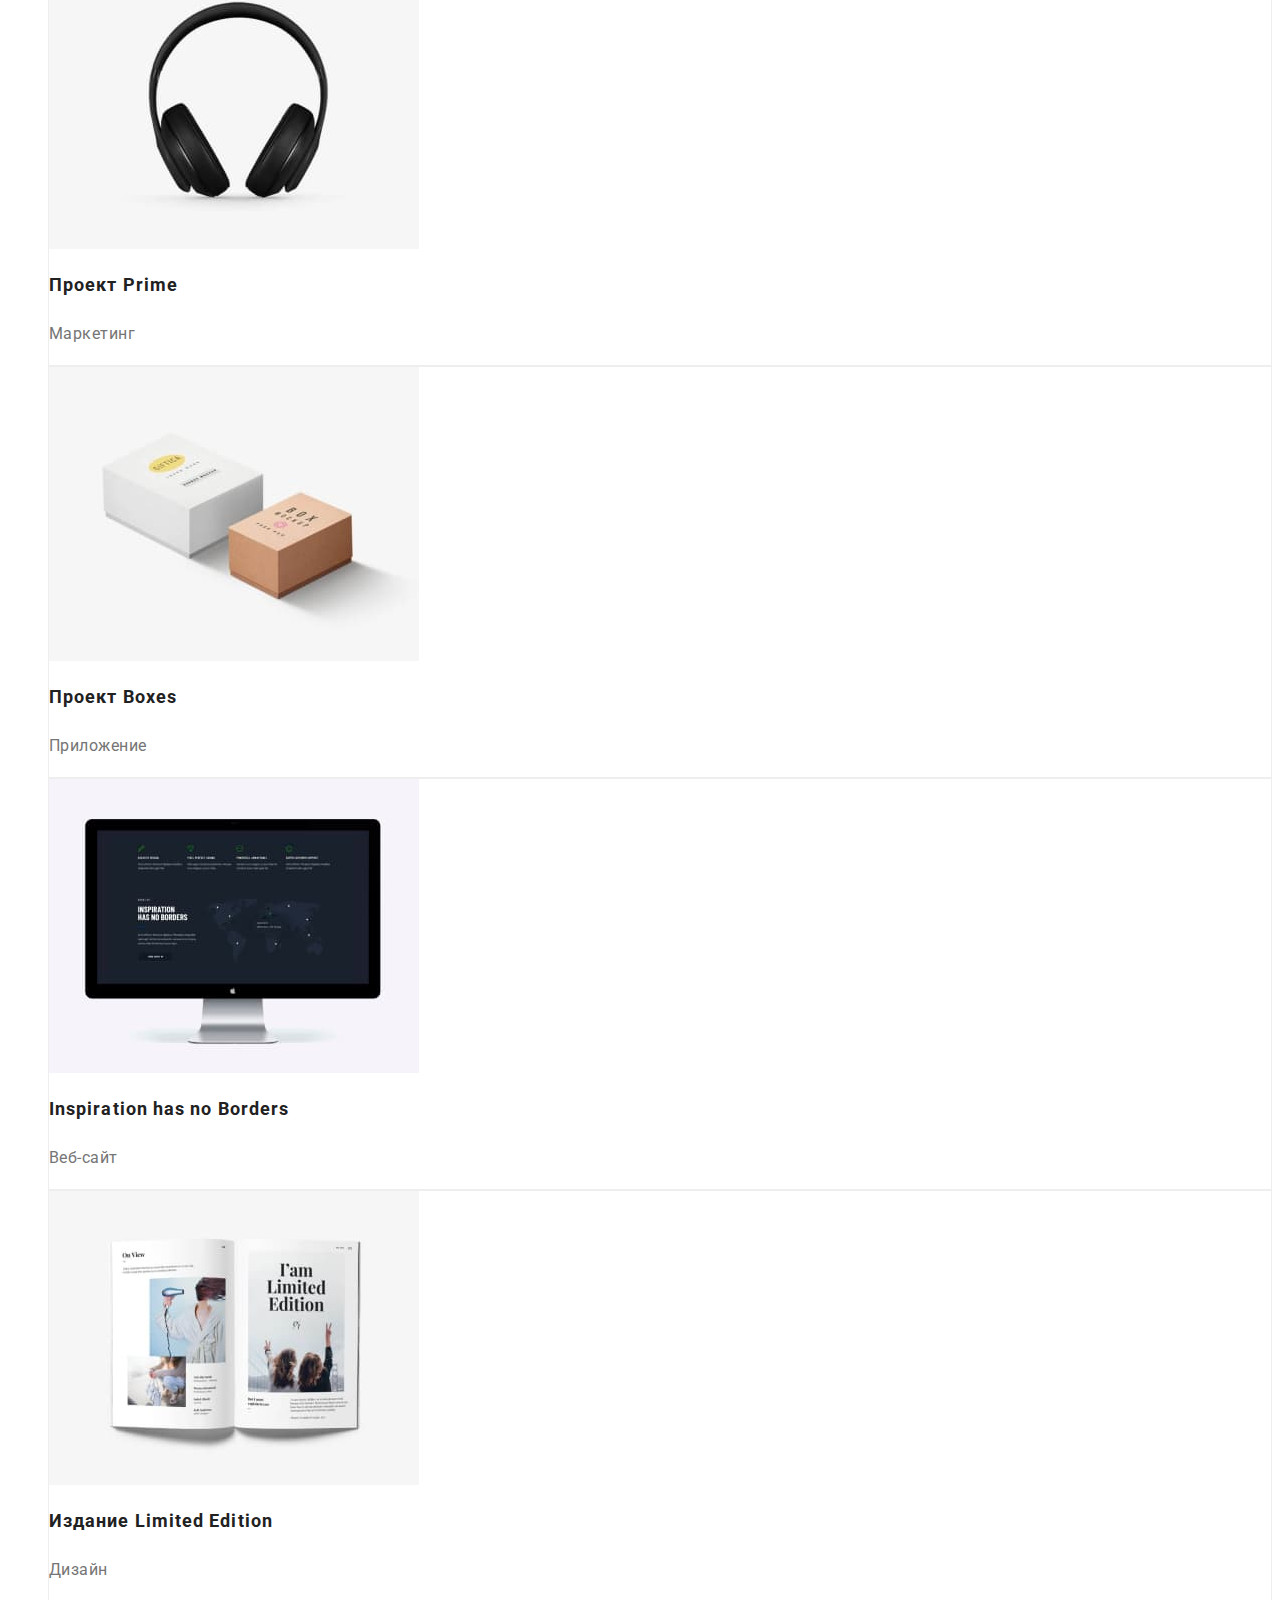
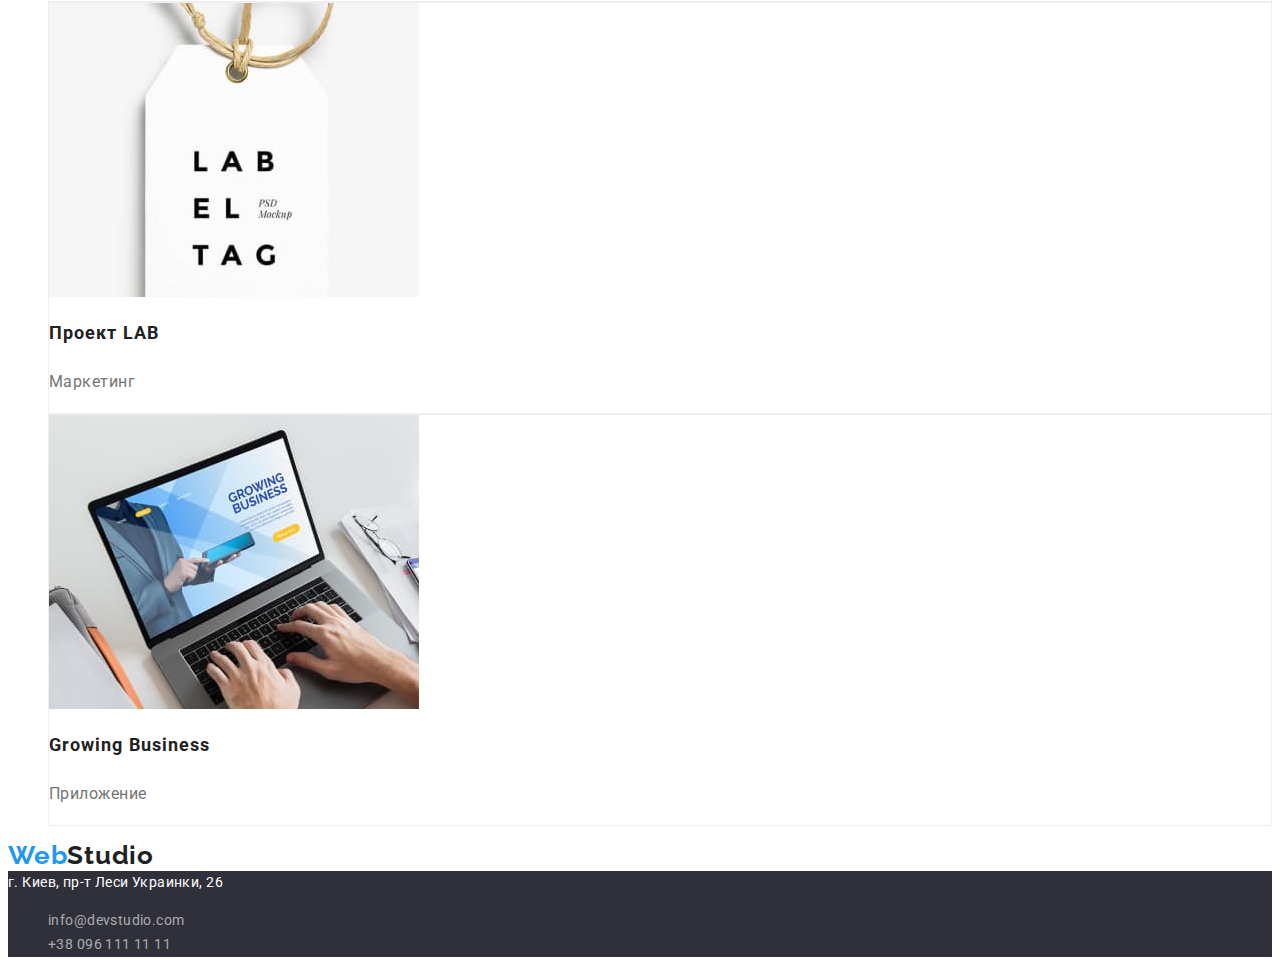
==== commit acf3a4a1: "Изменение навигации и выделений ссылок" ====
--- a/portfolio.html
+++ b/portfolio.html
@@ -19,9 +19,9 @@
 
         <nav>
             <ul class="list">
-                <li class="navigation-disactive"><a href="./index.html" class="clear">Студия</a></li>
-                <li class="navigation-active"><a href="./portfolio.html" class="clear">Портфолио</a></li>
-                <li class="navigation-disactive"><a href="#" class="clear">Контакты</a></li>
+                <li><a href="./index.html" class="clear navigation">Студия</a></li>
+                <li><a href="./portfolio.html" class="clear navigation current">Портфолио</a></li>
+                <li><a href="#" class="clear navigation">Контакты</a></li>
             </ul>
         </nav>
 
--- a/css/styles.css
+++ b/css/styles.css
@@ -18,6 +18,7 @@
 .contact.list {
   line-height: 1.14;
   letter-spacing: 0.02em;
+  font-weight: 500;
 }
 
 .logo {
@@ -48,6 +49,7 @@
   font-style: normal;
 }
 
+/* header */
 .header-contacts {
   color: var(--header-contacts);
   font-size: 14px;
@@ -57,21 +59,23 @@
 
 .header-contacts:hover,
 .header-contacts:focus,
+.footer-adress:hover,
+.footer-adress:focus,
 .footer-contacts:hover,
 .footer-contacts:focus {
   color: var(--active-color);
 }
 
-.navigation-disactive .clear {
+.navigation {
   color: var(--prymary-text-color);
+  font-weight: 500;
+  line-height: 1.14;
+  letter-spacing: 0.02em;
 }
 
-.navigation-disactive .clear:focus,
-.navigation-disactive .clear:hover {
-  color: var(--active-color);
-}
-
-.navigation-active .clear {
+.navigation.current,
+.navigation:focus,
+.navigation:hover {
   color: var(--active-color);
 }
 
@@ -111,6 +115,7 @@
   color: var(--header-contacts);
 }
 
+/* footer */
 .footer-adress {
   font-weight: 400;
   font-size: 14px;
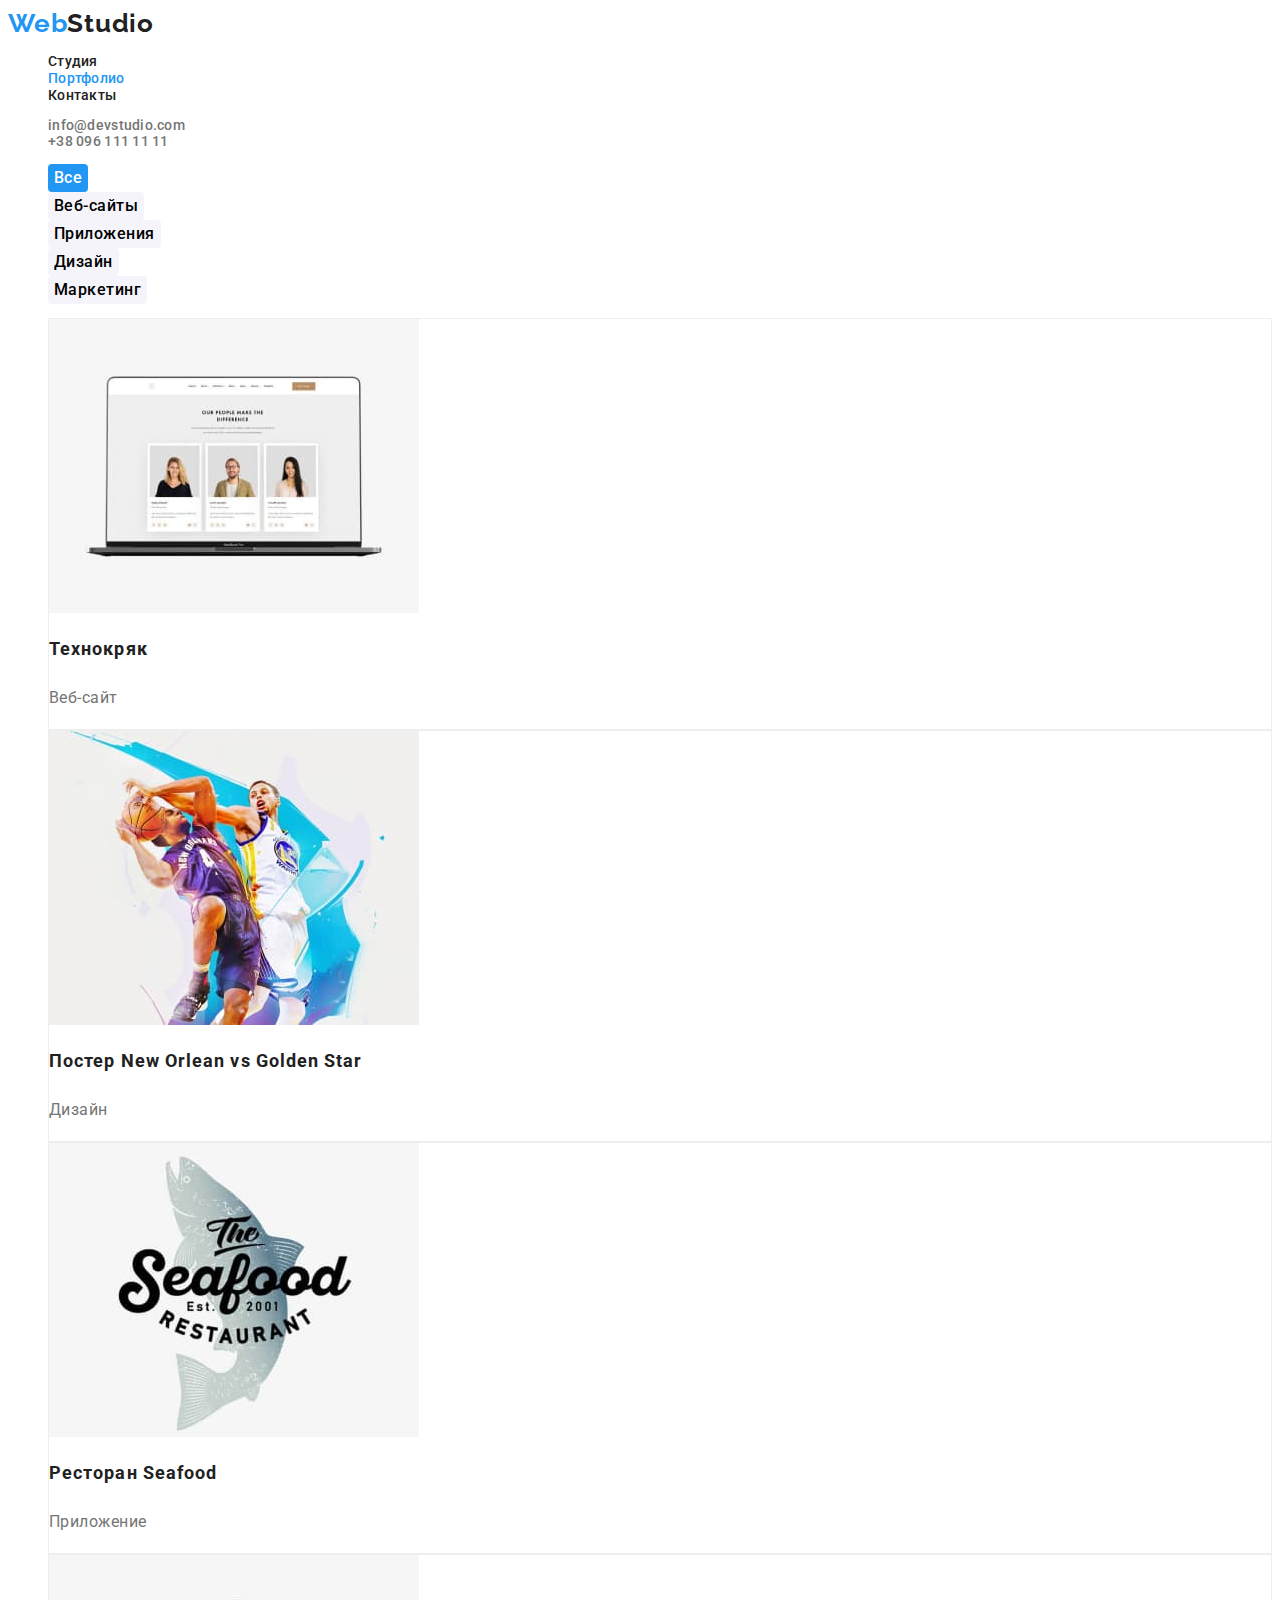
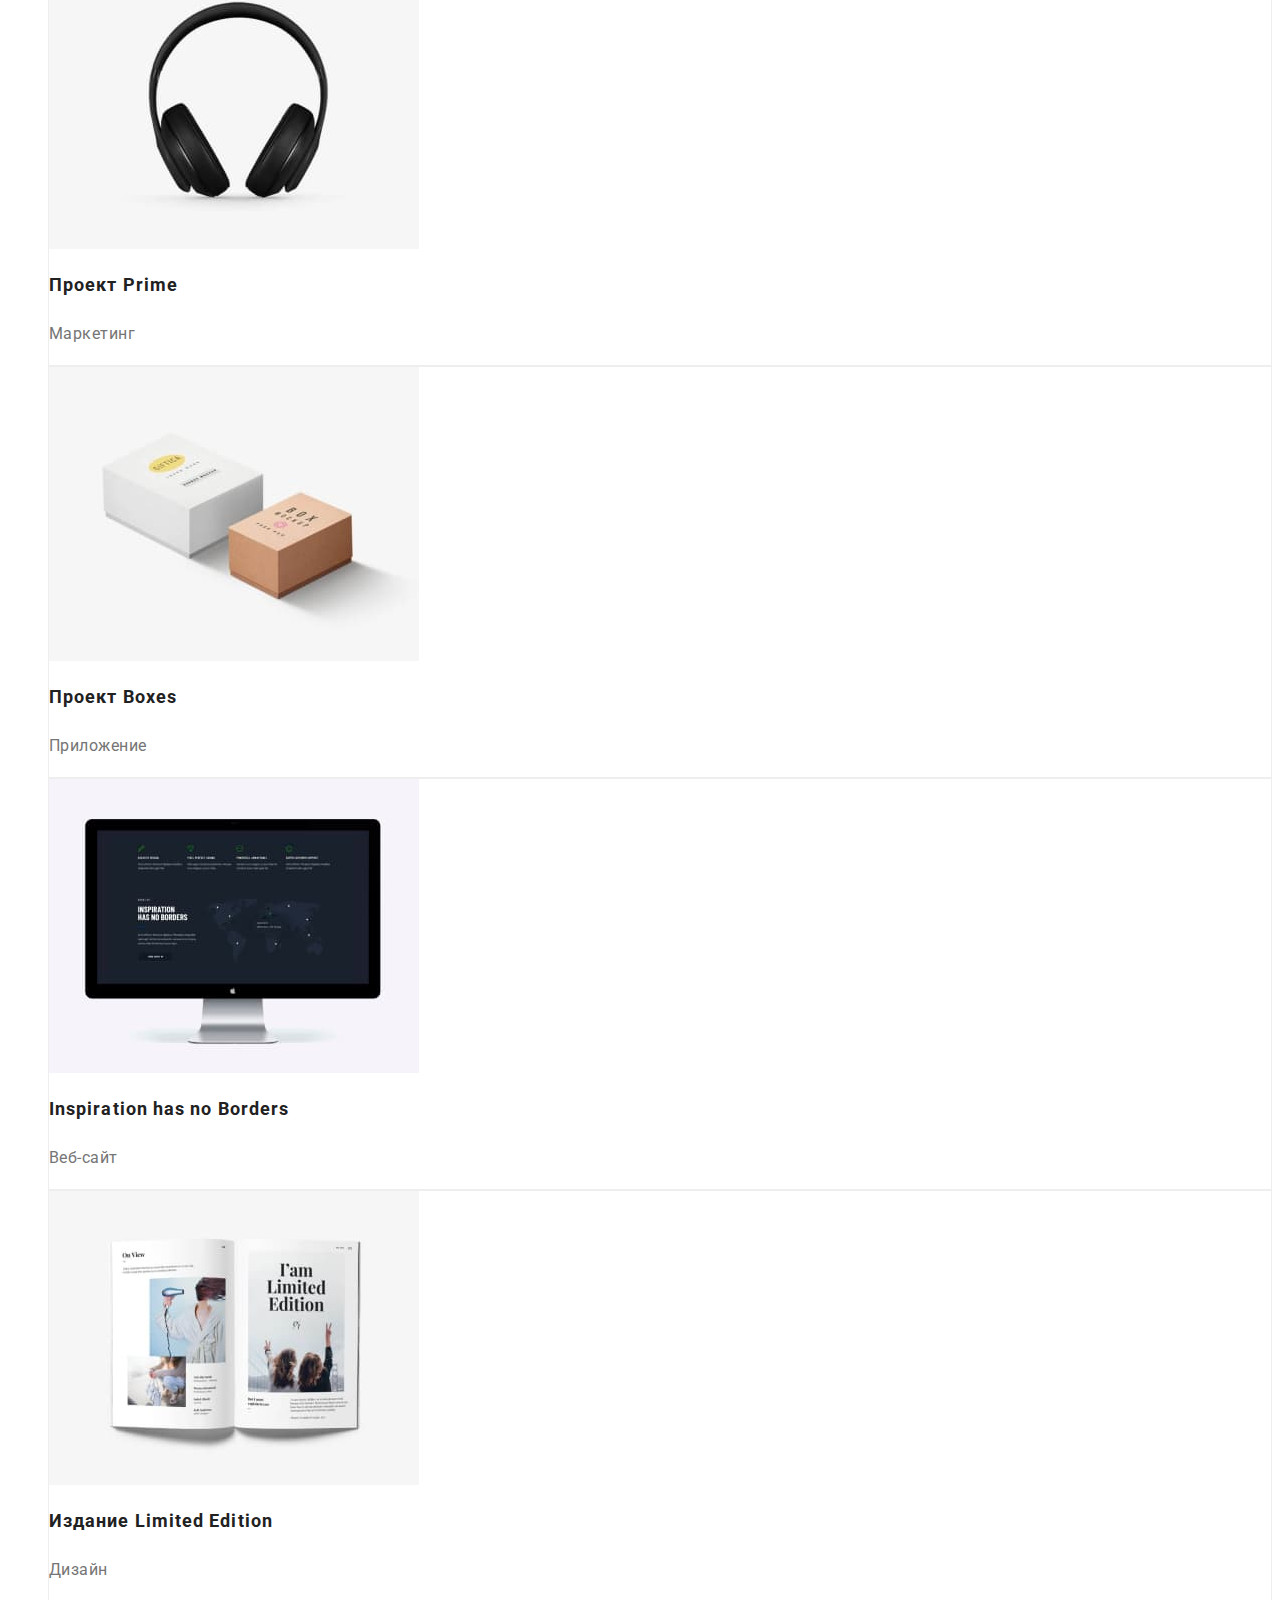
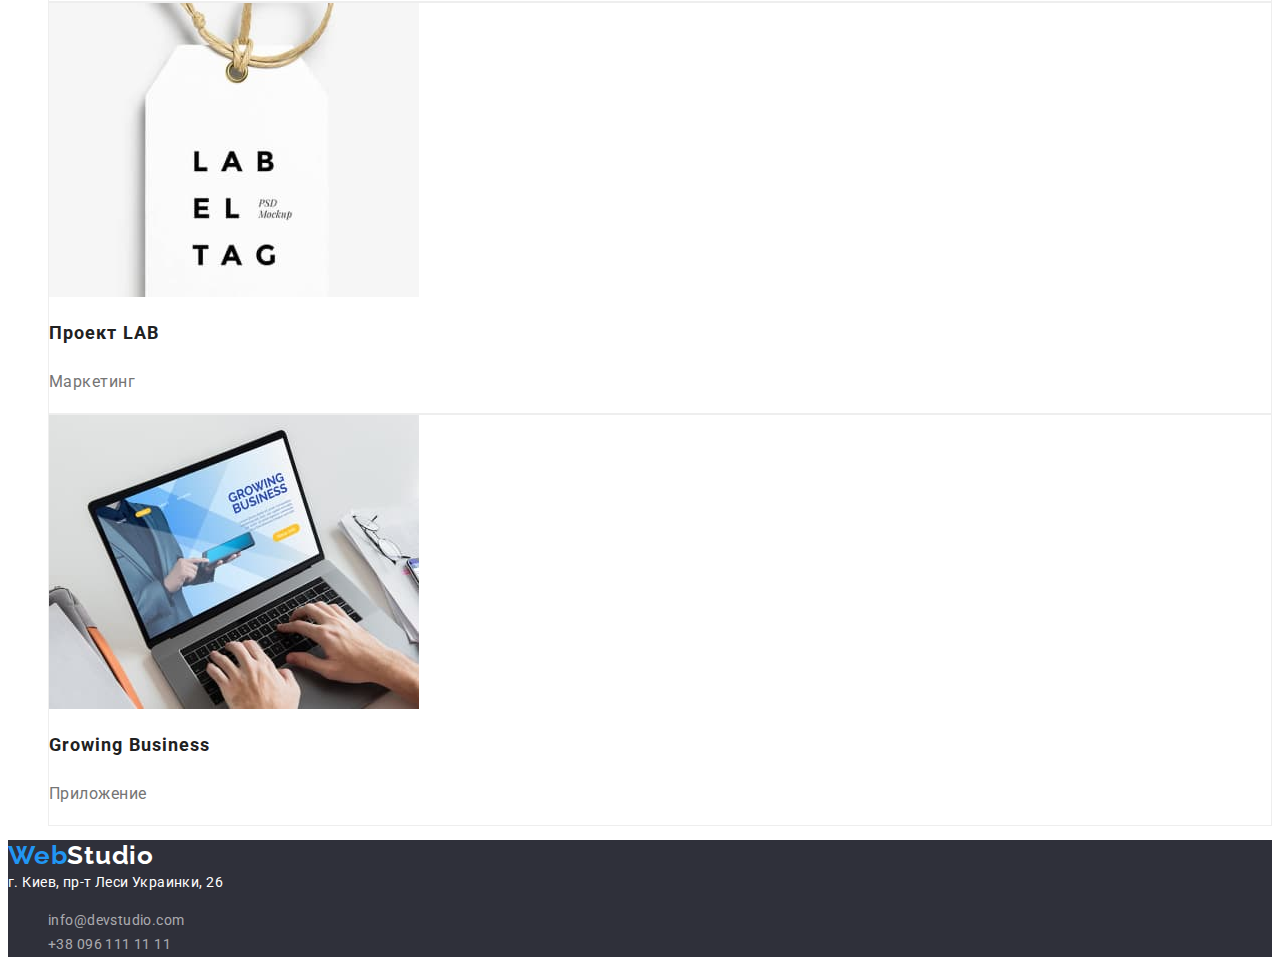
==== commit 2ce82e81: "Внесение правок от ментора в стилизацию Портфолио" ====
--- a/portfolio.html
+++ b/portfolio.html
@@ -6,7 +6,7 @@
     <meta name="viewport" content="width=device-width, initial-scale=1.0">
     <link rel="preconnect" href="https://fonts.googleapis.com">
     <link rel="preconnect" href="https://fonts.gstatic.com" crossorigin>
-    <link href="https://fonts.googleapis.com/css2?family=Raleway:wght@700&family=Roboto:wght@400;500;700&display=swap" rel="stylesheet">
+    <link href="https://fonts.googleapis.com/css2?family=Raleway:wght@700&family=Roboto:wght@400;500;700;900&display=swap" rel="stylesheet">
     <link rel="stylesheet" href="./css/styles.css">
     <title>Portfolio</title>
 </head>
@@ -15,20 +15,20 @@
  
     <!-- header -->
     <header>
-        <a lang="en" class="logo clear" href="./index.html"><span class="logo-color">Web</span>Studio</a> 
+        <a lang="en" class="logo link" href="./index.html">Web<span class="logo-color">Studio</span></a> 
 
         <nav>
             <ul class="list">
-                <li><a href="./index.html" class="clear navigation">Студия</a></li>
-                <li><a href="./portfolio.html" class="clear navigation current">Портфолио</a></li>
-                <li><a href="#" class="clear navigation">Контакты</a></li>
+                <li><a href="./index.html" class="link navigation">Студия</a></li>
+                <li><a href="./portfolio.html" class="link navigation current">Портфолио</a></li>
+                <li><a href="#" class="link navigation">Контакты</a></li>
             </ul>
         </nav>
 
         <!-- contacts -->
         <ul class="contact list">
-            <li><a class="header-contacts clear" href="mailto:info@devstudio.com">info@devstudio.com</a></li>
-            <li><a class="header-contacts clear" href="tel:+380961111111">+38 096 111 11 11</a></li>
+            <li><a class="header-contacts link" href="mailto:info@devstudio.com">info@devstudio.com</a></li>
+            <li><a class="header-contacts link" href="tel:+380961111111">+38 096 111 11 11</a></li>
         </ul>
         
     </header>
@@ -37,7 +37,7 @@
     <main>
         <!-- Works -->
         <section>
-            <h1 hidden lang="en">Works</h1> <!-- Потом правильно скроем заголовок -->
+            <h1 lang="en" class = "visually-hidden">Works</h1> 
             
             <!-- Filter -->
             <ul class="list">
@@ -109,16 +109,16 @@
     </main>
 
     <!-- Footer -->
-    <footer>
-        <a lang="en" class="logo clear" href="./index.html"><span class="logo-color">Web</span>Studio</a>
+    <footer class="footer-bgc">
+        <a lang="en" class="logo link" href="./index.html">Web<span class="logo-color-second">Studio</span></a>
         
         <address> 
-            <a class="footer-adress clear" href="#">г. Киев, пр-т Леси Украинки, 26</a>
+            <a class="footer-adress link" href="https://goo.gl/maps/VqDMLMsXwP5XZMXm9" target="_blank" rel="noreferrer noopener">г. Киев, пр-т Леси Украинки, 26</a>
             
             <!-- contacts -->
             <ul class="list">
-                <li><a class="footer-contacts clear" href="mailto:info@devstudio.com">info@devstudio.com</a></li>
-                <li><a class="footer-contacts clear" href="tel:+380961111111">+38 096 111 11 11</a></li>
+                <li><a class="footer-contacts link" href="mailto:info@devstudio.com">info@devstudio.com</a></li>
+                <li><a class="footer-contacts link" href="tel:+380961111111">+38 096 111 11 11</a></li>
             </ul>
         
         </address>
--- a/css/styles.css
+++ b/css/styles.css
@@ -6,6 +6,7 @@
   --header-contacts: #757575;
   --footer-contacts-color: rgba(255, 255, 255, 0.6);
   --button-background: #f5f4fa;
+  --footer-background: #2f303a;
 }
 
 body {
@@ -13,6 +14,7 @@
   color: var(--prymary-text-color);
   background-color: var(--prymary-bg-color);
   font-size: 14px;
+  letter-spacing: 0.03em;
 }
 
 .contact.list {
@@ -31,12 +33,27 @@
   color: var(--prymary-text-color);
 }
 
-.logo .logo-color {
+.logo {
   color: var(--active-color);
+}
+
+.logo-color {
+  color: var(--prymary-text-color);
+}
+
+.logo-color-second {
+  color: var(--prymary-bg-color);
 }
 
 .list {
   list-style: none;
+}
+
+.list .button,
+.list .button.active {
+  font-family: Roboto, sans-serif;
+  font-weight: 500;
+  letter-spacing: 0.03em;
 }
 
 .border {
@@ -44,7 +61,7 @@
   box-sizing: border-box;
 }
 
-.clear {
+.link {
   text-decoration: none;
   font-style: normal;
 }
@@ -116,6 +133,11 @@
 }
 
 /* footer */
+
+.footer-bgc {
+  background-color: var(--footer-background);
+}
+
 .footer-adress {
   font-weight: 400;
   font-size: 14px;
@@ -130,10 +152,18 @@
   line-height: 1.71;
   letter-spacing: 0.03em;
   color: var(--footer-contacts-color);
-  background-color: #2f303a; /* Временная запись чтоб было видно текст контактов футера*/
 }
 
-footer address {
-  /* Временная запись чтоб было видно текст контактов футера*/
-  background-color: #2f303a; /* Временная запись чтоб было видно текст контактов футера*/
+.visually-hidden {
+  position: absolute;
+  width: 1px;
+  height: 1px;
+  margin: -1px;
+  border: 0;
+  padding: 0;
+
+  white-space: nowrap;
+  clip-path: inset(100%);
+  clip: rect(0 0 0 0);
+  overflow: hidden;
 }
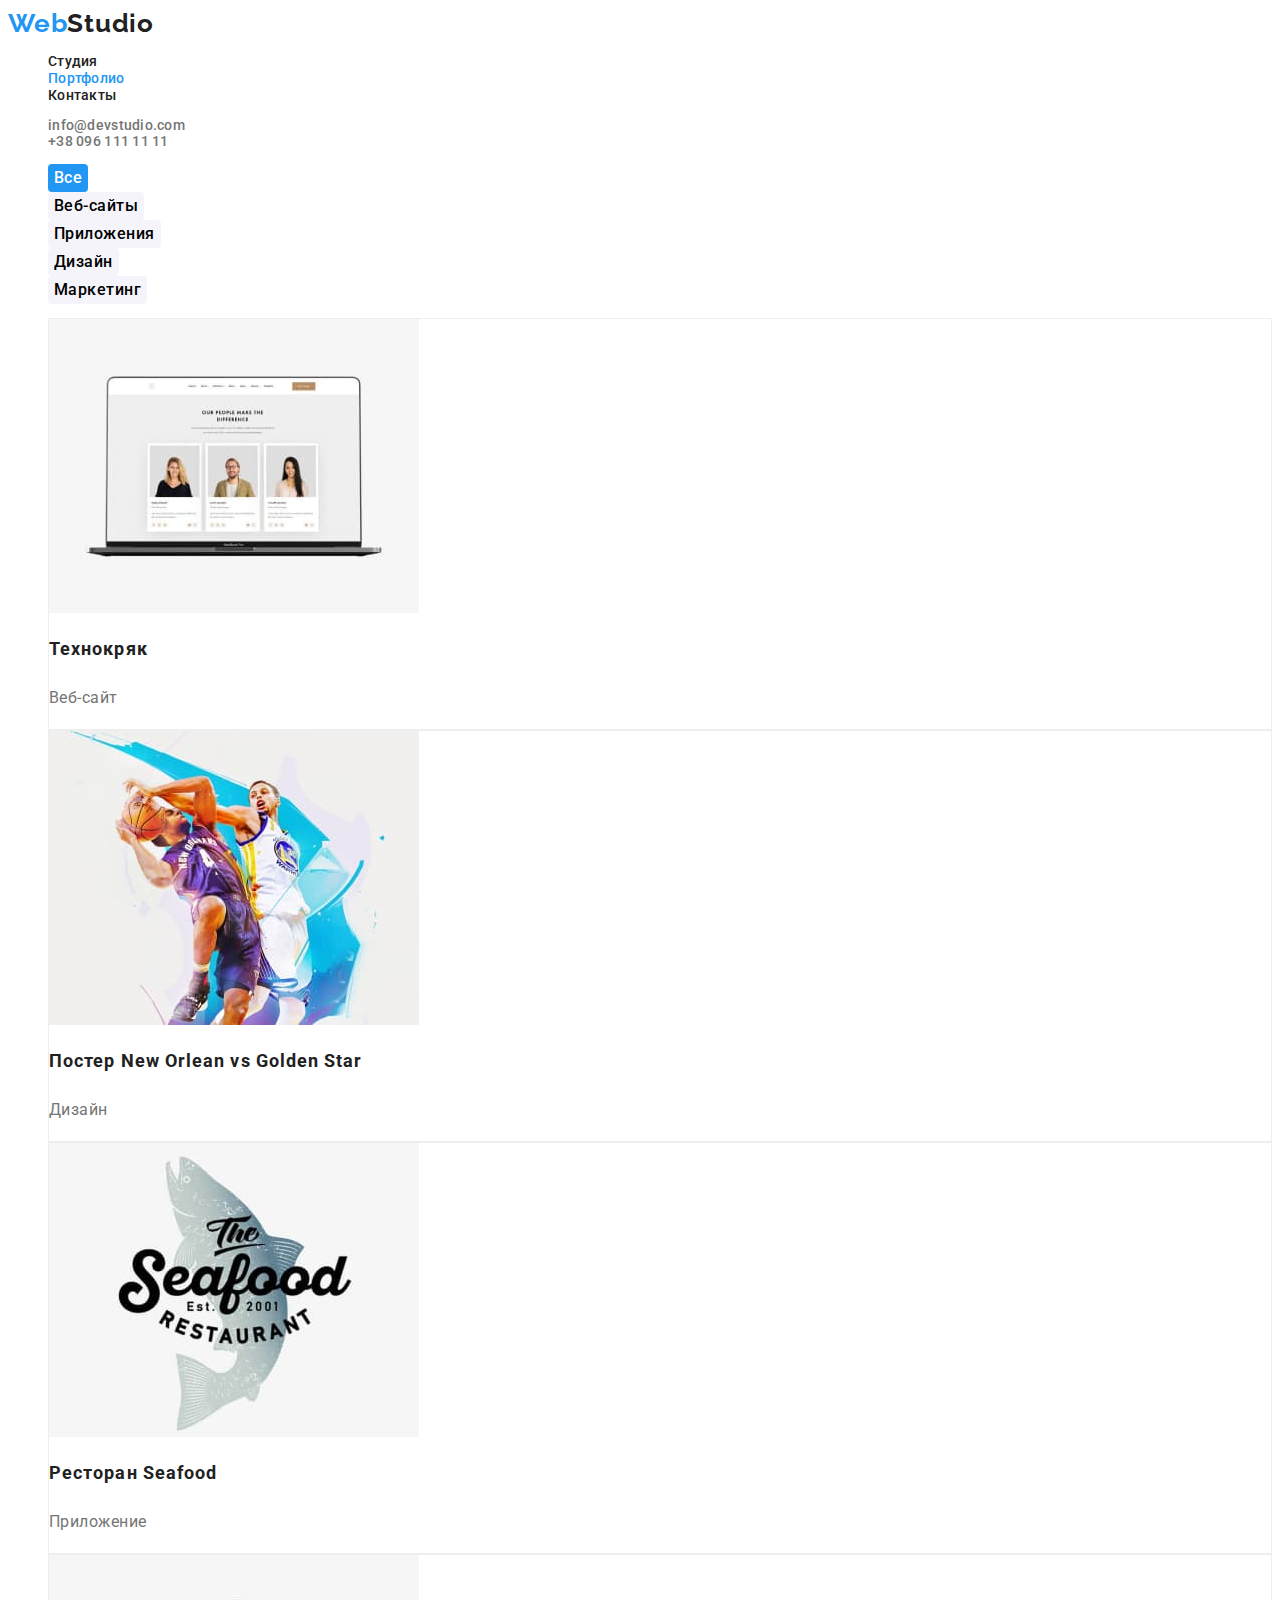
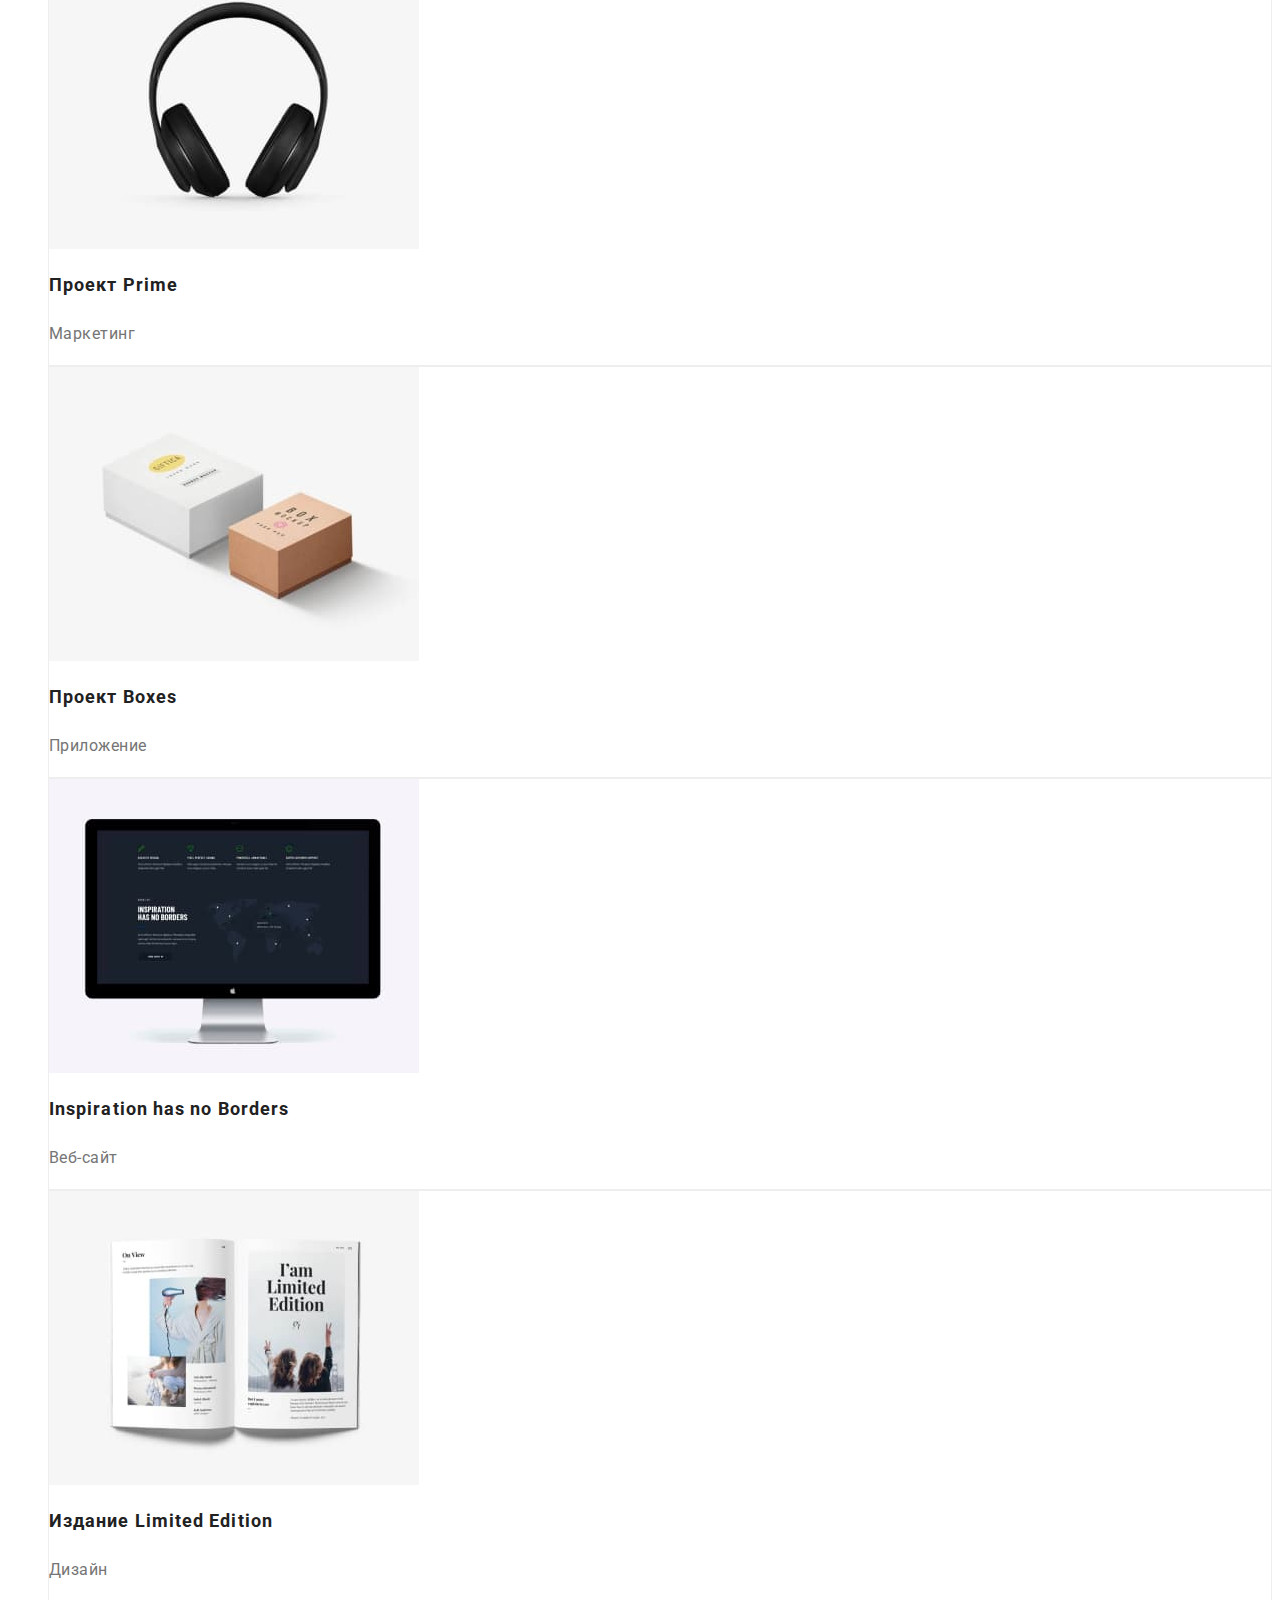
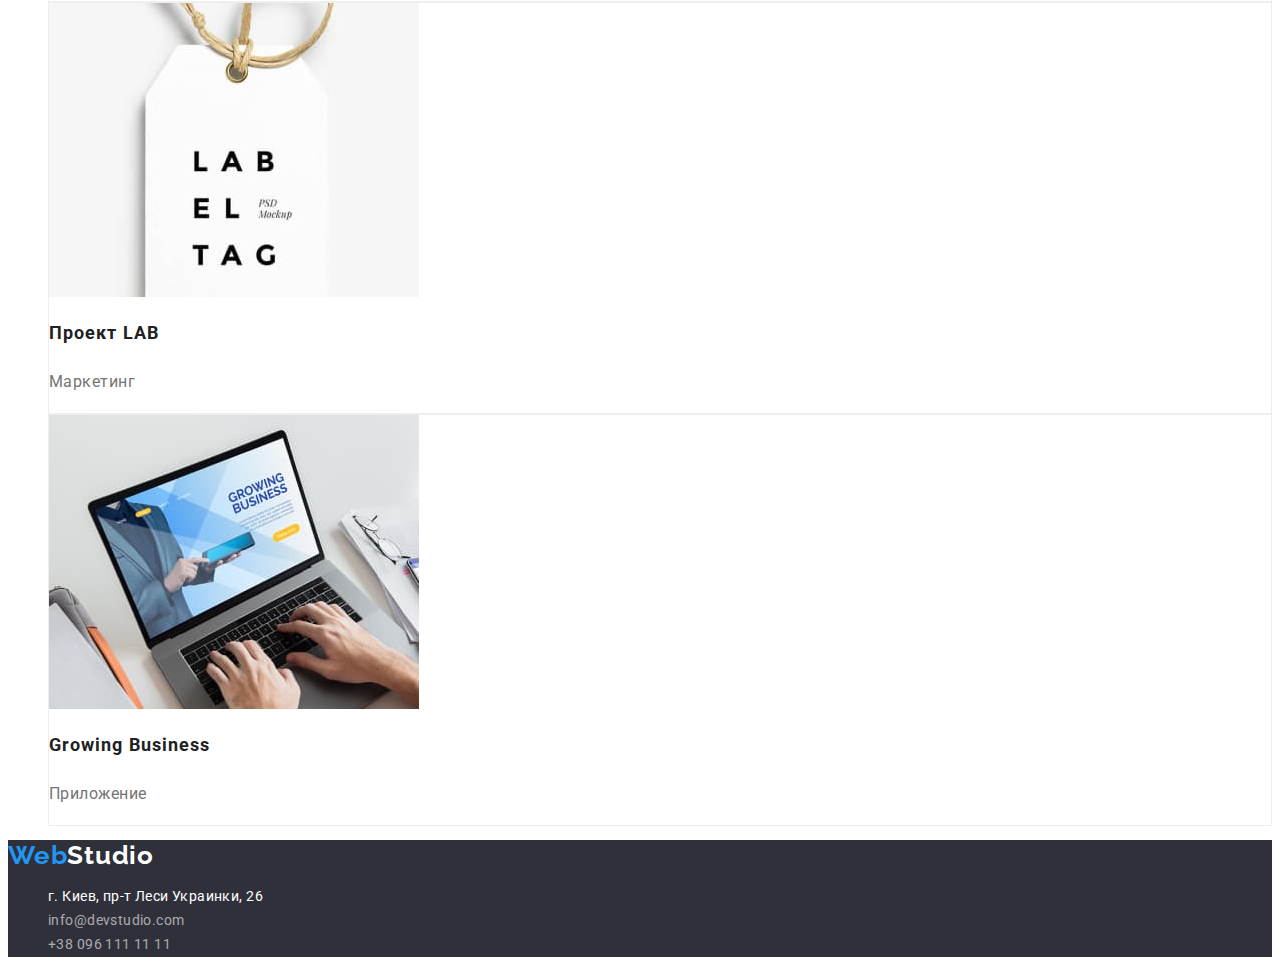
==== commit 04989d74: "Edit footer and css button-hero" ====
--- a/portfolio.html
+++ b/portfolio.html
@@ -113,10 +113,10 @@
         <a lang="en" class="logo link" href="./index.html">Web<span class="logo-color-second">Studio</span></a>
         
         <address> 
-            <a class="footer-adress link" href="https://goo.gl/maps/VqDMLMsXwP5XZMXm9" target="_blank" rel="noreferrer noopener">г. Киев, пр-т Леси Украинки, 26</a>
-            
             <!-- contacts -->
             <ul class="list">
+                <li><a class="footer-adress link" href="https://goo.gl/maps/VqDMLMsXwP5XZMXm9" target="_blank" rel="noreferrer noopener">г.
+                    Киев, пр-т Леси Украинки, 26</a></li>
                 <li><a class="footer-contacts link" href="mailto:info@devstudio.com">info@devstudio.com</a></li>
                 <li><a class="footer-contacts link" href="tel:+380961111111">+38 096 111 11 11</a></li>
             </ul>
--- a/css/styles.css
+++ b/css/styles.css
@@ -7,6 +7,10 @@
   --footer-contacts-color: rgba(255, 255, 255, 0.6);
   --button-background: #f5f4fa;
   --footer-background: #2f303a;
+  --button-shadow: rgba(0, 0, 0, 0.15);
+  --box-shadow-1: #0000001f;
+  --box-shadow-2: #00000024;
+  --box-shadow-3: #00000033;
 }
 
 body {
@@ -167,3 +171,111 @@
   clip: rect(0 0 0 0);
   overflow: hidden;
 }
+
+/* INDEX PAGE */
+.hero {
+  background-color: var(--footer-background);
+  align-items: center;
+}
+
+.hero-title {
+  /* cursor: pointer; */
+
+  font-weight: 900;
+  font-size: 44px;
+  line-height: 1.36;
+  text-align: center;
+  letter-spacing: 0.06em;
+  text-transform: uppercase;
+  color: var(--prymary-bg-color);
+}
+
+.hero-button {
+  cursor: pointer;
+
+  font-family: Roboto, sans-serif;
+  font-style: normal;
+  font-weight: 700;
+  font-size: 16px;
+  line-height: 1.88;
+  text-align: center;
+  letter-spacing: 0.06em;
+  color: var(--prymary-bg-color);
+  background-color: var(--active-color);
+  border-radius: 4px;
+
+  width: 200px;
+  height: 50px;
+
+  box-shadow: 0px 4px 4px var(--button-shadow);
+}
+
+.hero-button:hover,
+.hero-button:focus {
+  background-color: var(--prymary-bg-color);
+  color: var(
+    --prymary-text-color
+  ); /* Узнать у ментора почему не нужна данная запись (текста же тогда не видно) ????????????????????7 */
+}
+
+/* Benefits */
+.benefits-title {
+  font-size: 14px;
+  font-weight: 700;
+  letter-spacing: 0.03em;
+  text-transform: uppercase;
+  color: var(--prymary-text-color);
+}
+
+.benefits-text {
+  font-weight: 400;
+  font-size: 14px;
+  line-height: 1.71;
+  letter-spacing: 0.03em;
+  color: var(--header-contacts);
+}
+
+/* Doing */
+.doing-title {
+  font-weight: 700;
+  font-size: 36px;
+  line-height: 1.17;
+  text-align: center;
+  letter-spacing: 0.03em;
+}
+
+.team {
+  background-color: var(--button-background);
+}
+
+.team-child {
+  background: var(--prymary-bg-color);
+  box-shadow: 0px 1px 3px var(--box-shadow-1), 0px 1px 1px var(--box-shadow-2),
+    0px 2px 1px var(--box-shadow-3);
+  border-radius: 0px 0px 4px 4px;
+  width: 270px;
+}
+
+.team-title {
+  font-weight: 700;
+  font-size: 36px;
+  line-height: 42px;
+  text-align: center;
+  color: var(--prymary-text-color);
+}
+
+.team-name {
+  font-weight: 500;
+  font-size: 16px;
+  line-height: 1.19;
+  text-align: center;
+  color: var(--prymary-text-color);
+}
+
+.team-position {
+  font-weight: 400;
+  font-size: 16px;
+  line-height: 1.19;
+  text-align: center;
+  color: var(--header-contacts);
+}
